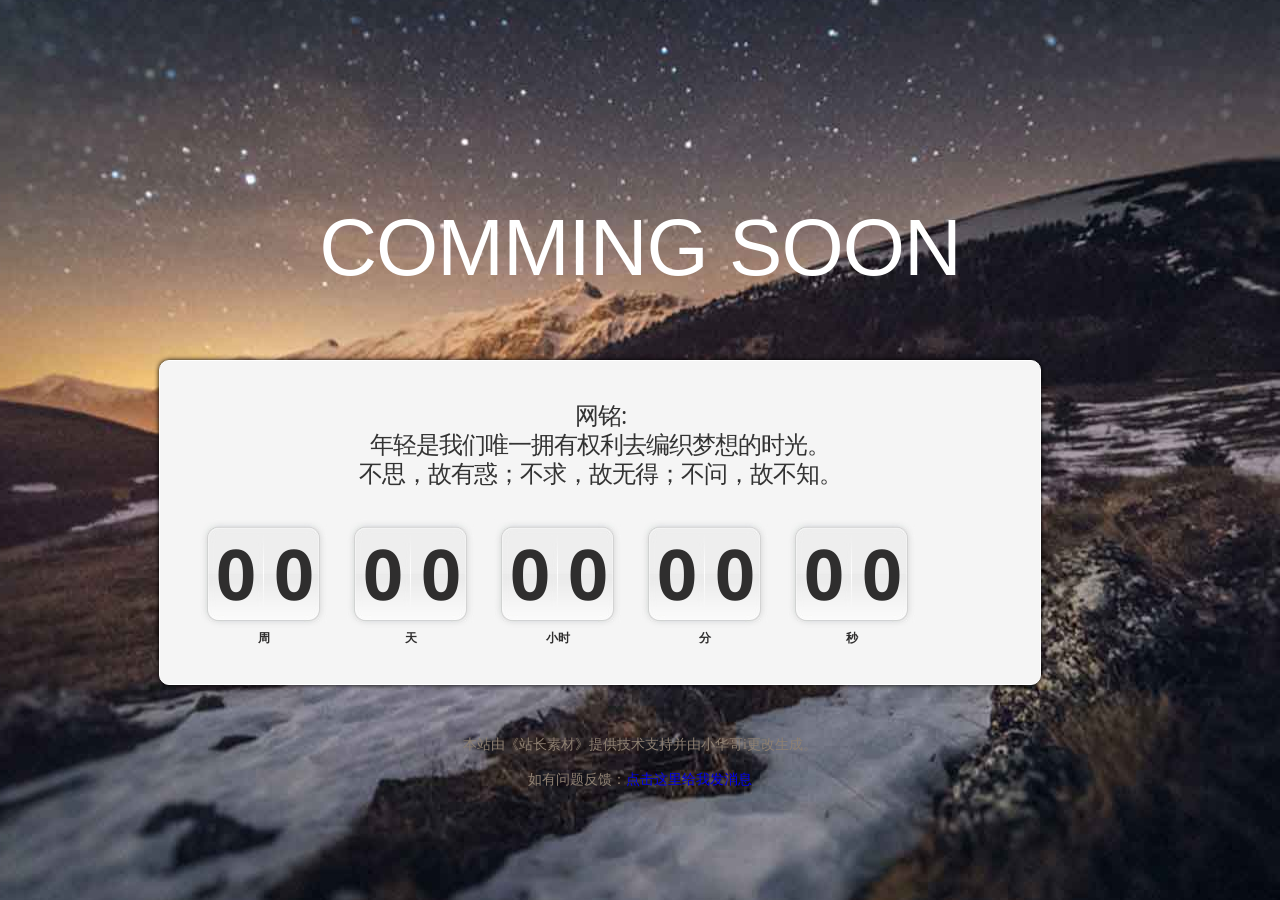
==== index.html @ 499cd889 "Update index.html" ====
﻿<!DOCTYPE html PUBLIC "-//W3C//DTD XHTML 1.0 Transitional//EN" "http://www.w3.org/TR/xhtml1/DTD/xhtml1-transitional.dtd">
<html xmlns="http://www.w3.org/1999/xhtml">
<head>
<meta name=”viewport” content=”width=device-width, initial-scale=1 http-equiv="Content-Type" content="text/html; charset=utf-8" />
<title>2019高考倒计时</title>

<link rel="stylesheet" type="text/css" href="css/bootstrap-3.3.4.css">
<link href="css/style2.css" rel="stylesheet">
<link href="style.css" rel="stylesheet">

<script src="js/jquery-1.8.3.min.js"></script>    
<script src="js/jquery.lwtCountdown-1.0.js"></script> 

</head>
<body>
<div class="header">
	<h1>Comming Soon</h1>
</div><!--/header-->
<div class="container">
	<div class="timer-box">
		<h5>网铭:<br>年轻是我们唯一拥有权利去编织梦想的时光。<br>不思，故有惑；不求，故无得；不问，故不知。
</h5>	
		<div id="countdown">
				
					<div class="dash weeks_dash">
						<span class="dash_title">周</span>
						<div class="digit">0</div>
						<div class="digit">0</div>
					</div>

					<div class="dash days_dash">
						<span class="dash_title">天</span>
						<div class="digit">0</div>
						<div class="digit">0</div>
					</div>

					<div class="dash hours_dash">
						<span class="dash_title">小时</span>
						<div class="digit">0</div>
						<div class="digit">0</div>
					</div>

					<div class="dash minutes_dash">
						<span class="dash_title">分</span>
						<div class="digit">0</div>
						<div class="digit">0</div>
					</div>

					<div class="dash seconds_dash">
						<span class="dash_title">秒</span>
						<div class="digit">0</div>
						<div class="digit">0</div>
					</div>
			</div> <!-- end of countdown -->
	</div><!--/timer-box-->
</div><!--/container-->

<!-- start of the javascript code that handles the countdown -->
<script language="javascript" type="text/javascript">
	jQuery(document).ready(function() {
		$('#countdown').countDown({
		targetDate: {
		'day': 8,
		'month': 6,
		'year': 2019,
		'hour': 00,
		'min': 0,
		'sec': 0
		}
		});
		$('#email_field').focus(email_focus).blur(email_blur);
		$('#subscribe_form').bind('submit', function() { return false; });
	}); 
</script>

<div style="text-align:center;margin:50px 0; font:normal 14px/24px 'MicroSoft YaHei';">
<p>本站由《站长素材》提供技术支持并由小华哥i更改生成。</p>
<p>如有问题反馈：<a href="http://wpa.qq.com/msgrd?v=3&uin=2849188960&site=qq&menu=yes">点击这里给我发消息</a></p>
</div>
</body>
</html>
---- css/style2.css ----
/*===================================================*/
/* 1. GENERAL TYPOGRAPHY */
/*===================================================*/

/*-----------------------------------*/
/* Fonts */
/*-----------------------------------*/

@import url(http://fonts.googleapis.com/css?family=Open+Sans:300italic,400italic,600italic,700italic,800italic,300,400,600,700,800);

/*-----------------------------------*/
/* Global Reset */
/*-----------------------------------*/

html, body, div, span, applet, object, iframe, h1, h2, h3, h4, h5, h6, p, blockquote, pre, a, abbr, acronym, address, big, cite, code, del, dfn, em, img, ins, kbd, q, s, samp, small, strike, strong, sub, sup, tt, var, b, u, i, center, dl, dt, dd, ol, ul, li, fieldset, form, label, legend, table, caption, tbody, tfoot, thead, tr, th, td, article, aside, canvas, details, embed, figure, figcaption, footer, header, hgroup, menu, nav, output, ruby, section, summary, time, mark, audio, video {
	margin: 0;
	padding: 0;
	border: 0;
	font-size: 100%;
	font: inherit;
	vertical-align: baseline; }
article, aside, details, figcaption, figure, footer, header, hgroup, menu, nav, section {
	display: block}
body {
	line-height: 1; }
ol, ul {
	list-style: none; }
blockquote, q {
	quotes: none; }
blockquote:before, blockquote:after, q:before, q:after {
	content: '';
	content: none; }
table {
	border-collapse: collapse;
	border-spacing: 0}

html { font-size: 100%; -webkit-text-size-adjust: 100%; -ms-text-size-adjust: 100%; -webkit-font-smoothing: antialiased; }

/*-----------------------------------*/
/* General Styles */
/*-----------------------------------*/

body { font-family: 'Open Sans', sans-serif; font-weight: 400; color: #8e8071; font-size: 13px; position: relative; background-repeat: no-repeat; background-position: center center; }
::-moz-selection {
	background: #aba98c;
	color: #000;
	text-shadow: none;
}
::selection {
	background: #aba98c;
	color: #333;
	text-shadow: none;
}
a:hover,
a:focus {
	color: #8D8569;
	text-decoration: none;
}
a:active{background-color: transparent;}

input, textarea, input[type="submit"]:focus, div {
    outline: 0 none;
    font-family: 'Open Sans', sans-serif;
}
button, input, select, textarea {vertical-align: top; margin: 0;}

.alpha{margin-left:0 !important;}
.omega{margin-right:0 !important;}

.no-radius{
    -webkit-border-radius: 0 !important;
    -moz-border-radius: 0 !important;
    border-radius: 0 !important;
}

/*-----------------------------------*/
/* Clear Floats */
/*-----------------------------------*/

html body * span.clear,
html body * div.clear,
html body * li.clear,
html body * dd.clear {
	background: none;
	border: 0;
	clear: both;
	display: block;
	float: none;
	font-size: 0;
	list-style: none;
	margin: 0;
	padding: 0;
	overflow: hidden;
	visibility: hidden;
	width: 0;
	height: 0;
}

.clearfix {
	*zoom: 1;
}
.clearfix:before,
.clearfix:after {
	display: table;
	line-height: 0;
	content: "";
}
.clearfix:after {
	clear: both;
}

/*-----------------------------------*/
/* Typography */
/*-----------------------------------*/

h1, h2, h3, h4, h5, h6 {
	color: #5c5146;
    font-weight: 400;
    letter-spacing: -1px;
	line-height:1.2em;
	margin-bottom:.8em;
}
h4, h5, h6{color: #e86741;}

h1{font-size:27px}
h2{font-size:24px}
h3{font-size:21px}
h4{font-size:19px}
h5{font-size:17px}
h6{font-size:15px}

em{font-style: italic;}
strong{font-weight: 700;}
small{font-size: 85%;}

i{
	position: relative;
	top: 0;
	left: 0;
	display: inline-block;
	overflow: hidden;
	text-decoration: none;
	font-style: normal;
	background-repeat: no-repeat;
	margin-right: 15px;
}
p{
    line-height: 19px;
	margin-bottom: 16px;
}
.margin-10{margin-bottom:10px;}
.margin-20{margin-bottom:20px;}
.margin-30{margin-bottom:30px;}
.margin-40{margin-bottom:40px;}
.margin-50{margin-bottom:50px;}

/*-----------------------------------*/
/* Buttons */
/*-----------------------------------*/

/* foo classes */
.buttons-wrap{margin-bottom: 30px;}
.buttons-wrap .inner{padding: 49px 43px 27px;}
.buttons{margin-bottom:26px;}
.tabs_framed.styled .buttons{margin-bottom:14px;}
.buttons .btn{margin-right:10px; margin-bottom:10px;}

@media (min-width: 992px) and (max-width: 1199px){
    .tabs_framed.styled .buttons .btn{margin-right:0;}
}

@media (max-width:479px){
	.buttons-wrap .inner{padding: 26px 20px 5px;}
}

/* end foo classes */

.btn:hover, .btn:focus {
    -webkit-transition: background-position .0s linear;
    -moz-transition: background-position .0s linear;
    -o-transition: background-position .0s linear;
    transition: background-position .0s linear;
}
.btn:active, .btn.active {
    -webkit-box-shadow: none;
    -moz-box-shadow: none;
    box-shadow: none;
}
.btn:hover, .btn:focus, .btn:active, .btn.active, .btn.disabled, .btn[disabled] {
    background-color: transparent;
    color:#fff;
}
.btn{
    display:inline-block;
    padding: 0;
    border: 0 none;
}
.btn span,
.btn input{
    display: block;
    height: 45px;
    line-height: 41px;
    border: 1px solid #c44a28;
    padding: 0 25px;
    -webkit-border-radius: 5px;
    -moz-border-radius: 5px;
    border-radius: 5px;
    -webkit-box-shadow: inset 0 1px 1px rgba(255,255,255,0.5), 1px 2px 5px rgba(154,125,108,0.6);
    -moz-box-shadow: inset 0 1px 1px rgba(255,255,255,0.5), 1px 2px 5px rgba(154,125,108,0.6);
    box-shadow: inset 0 1px 1px rgba(255,255,255,0.5), 1px 2px 5px rgba(154,125,108,0.6);
    font-size: 16px;
    font-weight: 400;
    color: #fff;
    white-space: nowrap;
    text-shadow:none;
    background: rgb(233,106,70);
    background: url([data-uri]);
    background: -moz-linear-gradient(top,  rgb(237,231,230) 0%, rgb(233,106,70) 2%, rgb(228,88,53) 100%);
    background: -webkit-gradient(linear, left top, left bottom, color-stop(0%,rgb(237,231,230)), color-stop(2%,rgb(233,106,70)), color-stop(100%,rgb(228,88,53)));
    background: -webkit-linear-gradient(top,  rgb(237,231,230) 0%,rgb(233,106,70) 2%,rgb(228,88,53) 100%);
    background: -o-linear-gradient(top,  rgb(237,231,230) 0%,rgb(233,106,70) 2%,rgb(228,88,53) 100%);
    background: -ms-linear-gradient(top,  rgb(237,231,230) 0%,rgb(233,106,70) 2%,rgb(228,88,53) 100%);
    background: linear-gradient(to bottom,  rgb(237,231,230) 0%,rgb(233,106,70) 2%,rgb(228,88,53) 100%);
    filter: progid:DXImageTransform.Microsoft.gradient( startColorstr='#ede7e6', endColorstr='#e45835',GradientType=0 );
}

.btn:hover span, .btn.hover span, .btn:focus span, .btn:hover input, .btn.hover input, .btn:focus input{
    background: rgb(238,135,101);
    background: url([data-uri]);
    background: -moz-linear-gradient(top,  rgb(237,231,230) 0%, rgb(238,135,101) 2%, rgb(228,88,53) 100%);
    background: -webkit-gradient(linear, left top, left bottom, color-stop(0%,rgb(237,231,230)), color-stop(2%,rgb(238,135,101)), color-stop(100%,rgb(228,88,53)));
    background: -webkit-linear-gradient(top,  rgb(237,231,230) 0%,rgb(238,135,101) 2%,rgb(228,88,53) 100%);
    background: -o-linear-gradient(top,  rgb(237,231,230) 0%,rgb(238,135,101) 2%,rgb(228,88,53) 100%);
    background: -ms-linear-gradient(top,  rgb(237,231,230) 0%,rgb(238,135,101) 2%,rgb(228,88,53) 100%);
    background: linear-gradient(to bottom,  rgb(237,231,230) 0%,rgb(238,135,101) 2%,rgb(228,88,53) 100%);
    filter: progid:DXImageTransform.Microsoft.gradient( startColorstr='#ede7e6', endColorstr='#e45835',GradientType=0 );
}
.btn.active span, .btn:active span, .btn.active input, .btn:active input{
    -webkit-box-shadow: inset 0 1px 3px rgba(96,96,96,0.6);
    -moz-box-shadow: inset 0 1px 3px rgba(96,96,96,0.6);
    box-shadow: inset 0 1px 3px rgba(96,96,96,0.6);
    background: rgb(228,88,53);
    background: url([data-uri]);
    background: -moz-linear-gradient(top,  rgb(228,88,53) 0%, rgb(233,106,70) 100%);
    background: -webkit-gradient(linear, left top, left bottom, color-stop(0%,rgb(228,88,53)), color-stop(100%,rgb(233,106,70)));
    background: -webkit-linear-gradient(top,  rgb(228,88,53) 0%,rgb(233,106,70) 100%);
    background: -o-linear-gradient(top,  rgb(228,88,53) 0%,rgb(233,106,70) 100%);
    background: -ms-linear-gradient(top,  rgb(228,88,53) 0%,rgb(233,106,70) 100%);
    background: linear-gradient(to bottom,  rgb(228,88,53) 0%,rgb(233,106,70) 100%);
    filter: progid:DXImageTransform.Microsoft.gradient( startColorstr='#e45835', endColorstr='#e96a46',GradientType=0 );
}

.btn-blue span, .btn-blue input{
    border: 1px solid #457b9a;
    background: rgb(103,151,180);
    background: url([data-uri]);
    background: -moz-linear-gradient(top,  rgb(204,204,204) 0%, rgb(103,151,180) 2%, rgb(85,135,167) 100%);
    background: -webkit-gradient(linear, left top, left bottom, color-stop(0%,rgb(204,204,204)), color-stop(2%,rgb(103,151,180)), color-stop(100%,rgb(85,135,167)));
    background: -webkit-linear-gradient(top,  rgb(204,204,204) 0%,rgb(103,151,180) 2%,rgb(85,135,167) 100%);
    background: -o-linear-gradient(top,  rgb(204,204,204) 0%,rgb(103,151,180) 2%,rgb(85,135,167) 100%);
    background: -ms-linear-gradient(top,  rgb(204,204,204) 0%,rgb(103,151,180) 2%,rgb(85,135,167) 100%);
    background: linear-gradient(to bottom,  rgb(204,204,204) 0%,rgb(103,151,180) 2%,rgb(85,135,167) 100%);
    filter: progid:DXImageTransform.Microsoft.gradient( startColorstr='#cccccc', endColorstr='#5587a7',GradientType=0 );
}
.btn-blue:hover span, .btn-blue:focus span, .btn-blue:hover input, .btn-blue:focus input{
    background: rgb(112,161,193);
    background: url([data-uri]);
    background: -moz-linear-gradient(top,  rgb(204,204,204) 0%, rgb(112,161,193) 2%, rgb(85,135,167) 100%);
    background: -webkit-gradient(linear, left top, left bottom, color-stop(0%,rgb(204,204,204)), color-stop(2%,rgb(112,161,193)), color-stop(100%,rgb(85,135,167)));
    background: -webkit-linear-gradient(top,  rgb(204,204,204) 0%,rgb(112,161,193) 2%,rgb(85,135,167) 100%);
    background: -o-linear-gradient(top,  rgb(204,204,204) 0%,rgb(112,161,193) 2%,rgb(85,135,167) 100%);
    background: -ms-linear-gradient(top,  rgb(204,204,204) 0%,rgb(112,161,193) 2%,rgb(85,135,167) 100%);
    background: linear-gradient(to bottom,  rgb(204,204,204) 0%,rgb(112,161,193) 2%,rgb(85,135,167) 100%);
    filter: progid:DXImageTransform.Microsoft.gradient( startColorstr='#cccccc', endColorstr='#5587a7',GradientType=0 );
}
.btn-blue.active span, .btn-blue:active span, .btn-blue.active input, .btn-blue:active input{
    background: rgb(85,134,166);
    background: url([data-uri]);
    background: -moz-linear-gradient(top,  rgb(85,134,166) 0%, rgb(103,151,181) 100%);
    background: -webkit-gradient(linear, left top, left bottom, color-stop(0%,rgb(85,134,166)), color-stop(100%,rgb(103,151,181)));
    background: -webkit-linear-gradient(top,  rgb(85,134,166) 0%,rgb(103,151,181) 100%);
    background: -o-linear-gradient(top,  rgb(85,134,166) 0%,rgb(103,151,181) 100%);
    background: -ms-linear-gradient(top,  rgb(85,134,166) 0%,rgb(103,151,181) 100%);
    background: linear-gradient(to bottom,  rgb(85,134,166) 0%,rgb(103,151,181) 100%);
    filter: progid:DXImageTransform.Microsoft.gradient( startColorstr='#5586a6', endColorstr='#6797b5',GradientType=0 );
}

.btn-green span, .btn-green input{
    border: 1px solid #419c5c;
    background: rgb(93,193,125);
    background: url([data-uri]);
    background: -moz-linear-gradient(top,  rgb(244,244,244) 0%, rgb(93,193,125) 2%, rgb(75,181,107) 100%);
    background: -webkit-gradient(linear, left top, left bottom, color-stop(0%,rgb(244,244,244)), color-stop(2%,rgb(93,193,125)), color-stop(100%,rgb(75,181,107)));
    background: -webkit-linear-gradient(top,  rgb(244,244,244) 0%,rgb(93,193,125) 2%,rgb(75,181,107) 100%);
    background: -o-linear-gradient(top,  rgb(244,244,244) 0%,rgb(93,193,125) 2%,rgb(75,181,107) 100%);
    background: -ms-linear-gradient(top,  rgb(244,244,244) 0%,rgb(93,193,125) 2%,rgb(75,181,107) 100%);
    background: linear-gradient(to bottom,  rgb(244,244,244) 0%,rgb(93,193,125) 2%,rgb(75,181,107) 100%);
    filter: progid:DXImageTransform.Microsoft.gradient( startColorstr='#ffffff', endColorstr='#4bb56b',GradientType=0 );
}
.btn-green:hover span, .btn-green:focus span, .btn-green:hover input, .btn-green:focus input{
    background: rgb(75,181,107);
    background: url([data-uri]);
    background: -moz-linear-gradient(top,  rgb(255,255,255) 0%, rgb(99,204,122) 2%, rgb(75,181,107) 100%);
    background: -webkit-gradient(linear, left top, left bottom, color-stop(0%,rgb(255,255,255)), color-stop(2%,rgb(99,204,122)), color-stop(100%,rgb(75,181,107)));
    background: -webkit-linear-gradient(top,  rgb(255,255,255) 0%,rgb(99,204,122) 2%,rgb(75,181,107) 100%);
    background: -o-linear-gradient(top,  rgb(255,255,255) 0%,rgb(99,204,122) 2%,rgb(75,181,107) 100%);
    background: -ms-linear-gradient(top,  rgb(255,255,255) 0%,rgb(99,204,122) 2%,rgb(75,181,107) 100%);
    background: linear-gradient(to bottom,  rgb(255,255,255) 0%,rgb(99,204,122) 2%,rgb(75,181,107) 100%);
    filter: progid:DXImageTransform.Microsoft.gradient( startColorstr='#ffffff', endColorstr='#4bb56b',GradientType=0 );
}
.btn-green.active span, .btn-green:active span, .btn-green.active input, .btn-green:active input{
    background: rgb(75,180,107);
    background: url([data-uri]);
    background: -moz-linear-gradient(top,  rgb(75,180,107) 0%, rgb(94,193,126) 100%);
    background: -webkit-gradient(linear, left top, left bottom, color-stop(0%,rgb(75,180,107)), color-stop(100%,rgb(94,193,126)));
    background: -webkit-linear-gradient(top,  rgb(75,180,107) 0%,rgb(94,193,126) 100%);
    background: -o-linear-gradient(top,  rgb(75,180,107) 0%,rgb(94,193,126) 100%);
    background: -ms-linear-gradient(top,  rgb(75,180,107) 0%,rgb(94,193,126) 100%);
    background: linear-gradient(to bottom,  rgb(75,180,107) 0%,rgb(94,193,126) 100%);
    filter: progid:DXImageTransform.Microsoft.gradient( startColorstr='#4bb46b', endColorstr='#5ec17e',GradientType=0 );
}

.btn-lime span, .btn-lime input{
    border: 1px solid #687925;
    background: rgb(208,244,115);
    background: url([data-uri]);
    background: -moz-linear-gradient(top,  rgb(208,244,115) 0%, rgb(154,179,49) 2%, rgb(138,166,35) 100%);
    background: -webkit-gradient(linear, left top, left bottom, color-stop(0%,rgb(208,244,115)), color-stop(2%,rgb(154,179,49)), color-stop(100%,rgb(138,166,35)));
    background: -webkit-linear-gradient(top,  rgb(208,244,115) 0%,rgb(154,179,49) 2%,rgb(138,166,35) 100%);
    background: -o-linear-gradient(top,  rgb(208,244,115) 0%,rgb(154,179,49) 2%,rgb(138,166,35) 100%);
    background: -ms-linear-gradient(top,  rgb(208,244,115) 0%,rgb(154,179,49) 2%,rgb(138,166,35) 100%);
    background: linear-gradient(to bottom,  rgb(208,244,115) 0%,rgb(154,179,49) 2%,rgb(138,166,35) 100%);
    filter: progid:DXImageTransform.Microsoft.gradient( startColorstr='#d0f473', endColorstr='#8aa623',GradientType=0 );
}
.btn-lime:hover span, .btn-lime:focus span, .btn-lime:hover input, .btn-lime:focus input{
    background: rgb(208,244,115);
    background: url([data-uri]);
    background: -moz-linear-gradient(top,  rgb(208,244,115) 0%, rgb(156,191,53) 2%, rgb(138,166,35) 100%);
    background: -webkit-gradient(linear, left top, left bottom, color-stop(0%,rgb(208,244,115)), color-stop(2%,rgb(156,191,53)), color-stop(100%,rgb(138,166,35)));
    background: -webkit-linear-gradient(top,  rgb(208,244,115) 0%,rgb(156,191,53) 2%,rgb(138,166,35) 100%);
    background: -o-linear-gradient(top,  rgb(208,244,115) 0%,rgb(156,191,53) 2%,rgb(138,166,35) 100%);
    background: -ms-linear-gradient(top,  rgb(208,244,115) 0%,rgb(156,191,53) 2%,rgb(138,166,35) 100%);
    background: linear-gradient(to bottom,  rgb(208,244,115) 0%,rgb(156,191,53) 2%,rgb(138,166,35) 100%);
    filter: progid:DXImageTransform.Microsoft.gradient( startColorstr='#d0f473', endColorstr='#8aa623',GradientType=0 );
}
.btn-lime.active span, .btn-lime:active span, .btn-lime.active input, .btn-lime:active input{
    background: rgb(137,165,35);
    background: url([data-uri]);
    background: -moz-linear-gradient(top,  rgb(137,165,35) 0%, rgb(154,180,49) 100%);
    background: -webkit-gradient(linear, left top, left bottom, color-stop(0%,rgb(137,165,35)), color-stop(100%,rgb(154,180,49)));
    background: -webkit-linear-gradient(top,  rgb(137,165,35) 0%,rgb(154,180,49) 100%);
    background: -o-linear-gradient(top,  rgb(137,165,35) 0%,rgb(154,180,49) 100%);
    background: -ms-linear-gradient(top,  rgb(137,165,35) 0%,rgb(154,180,49) 100%);
    background: linear-gradient(to bottom,  rgb(137,165,35) 0%,rgb(154,180,49) 100%);
    filter: progid:DXImageTransform.Microsoft.gradient( startColorstr='#89a523', endColorstr='#9ab431',GradientType=0 );
}

.btn-yellow span, .btn-yellow input{
    border: 1px solid #ccaa4d;
    background: rgb(236,204,103);
    background: url([data-uri]);
    background: -moz-linear-gradient(top,  rgb(255,255,255) 0%, rgb(236,204,103) 2%, rgb(232,194,85) 100%);
    background: -webkit-gradient(linear, left top, left bottom, color-stop(0%,rgb(255,255,255)), color-stop(2%,rgb(236,204,103)), color-stop(100%,rgb(232,194,85)));
    background: -webkit-linear-gradient(top,  rgb(255,255,255) 0%,rgb(236,204,103) 2%,rgb(232,194,85) 100%);
    background: -o-linear-gradient(top,  rgb(255,255,255) 0%,rgb(236,204,103) 2%,rgb(232,194,85) 100%);
    background: -ms-linear-gradient(top,  rgb(255,255,255) 0%,rgb(236,204,103) 2%,rgb(232,194,85) 100%);
    background: linear-gradient(to bottom,  rgb(255,255,255) 0%,rgb(236,204,103) 2%,rgb(232,194,85) 100%);
    filter: progid:DXImageTransform.Microsoft.gradient( startColorstr='#ffffff', endColorstr='#e8c255',GradientType=0 );
}
.btn-yellow:hover span, .btn-yellow:focus span, .btn-yellow:hover input, .btn-yellow:focus input{
    background: rgb(236,204,103);
    background: url([data-uri]);
    background: -moz-linear-gradient(top,  rgb(255,255,255) 0%, rgb(244,224,107) 2%, rgb(232,194,85) 100%);
    background: -webkit-gradient(linear, left top, left bottom, color-stop(0%,rgb(255,255,255)), color-stop(2%,rgb(244,224,107)), color-stop(100%,rgb(232,194,85)));
    background: -webkit-linear-gradient(top,  rgb(255,255,255) 0%,rgb(244,224,107) 2%,rgb(232,194,85) 100%);
    background: -o-linear-gradient(top,  rgb(255,255,255) 0%,rgb(244,224,107) 2%,rgb(232,194,85) 100%);
    background: -ms-linear-gradient(top,  rgb(255,255,255) 0%,rgb(244,224,107) 2%,rgb(232,194,85) 100%);
    background: linear-gradient(to bottom,  rgb(255,255,255) 0%,rgb(244,224,107) 2%,rgb(232,194,85) 100%);
    filter: progid:DXImageTransform.Microsoft.gradient( startColorstr='#ffffff', endColorstr='#e8c255',GradientType=0 );
}
.btn-yellow.active span, .btn-yellow:active span, .btn-yellow.active input, .btn-yellow:active input{
    background: rgb(232,193,85);
    background: url([data-uri]);
    background: -moz-linear-gradient(top,  rgb(232,193,85) 0%, rgb(237,204,103) 100%);
    background: -webkit-gradient(linear, left top, left bottom, color-stop(0%,rgb(232,193,85)), color-stop(100%,rgb(237,204,103)));
    background: -webkit-linear-gradient(top,  rgb(232,193,85) 0%,rgb(237,204,103) 100%);
    background: -o-linear-gradient(top,  rgb(232,193,85) 0%,rgb(237,204,103) 100%);
    background: -ms-linear-gradient(top,  rgb(232,193,85) 0%,rgb(237,204,103) 100%);
    background: linear-gradient(to bottom,  rgb(232,193,85) 0%,rgb(237,204,103) 100%);
    filter: progid:DXImageTransform.Microsoft.gradient( startColorstr='#e8c155', endColorstr='#edcc67',GradientType=0 );
}

.btn-pink span, .btn-pink input{
    border: 1px solid #b03540;
    background: rgb(255,255,255);
    background: url([data-uri]);
    background: -moz-linear-gradient(top,  rgb(194,141,141) 0%, rgb(241,95,103) 2%, rgb(238,77,85) 100%);
    background: -webkit-gradient(linear, left top, left bottom, color-stop(0%,rgb(194,141,141)), color-stop(2%,rgb(241,95,103)), color-stop(100%,rgb(238,77,85)));
    background: -webkit-linear-gradient(top,  rgb(194,141,141) 0%,rgb(241,95,103) 2%,rgb(238,77,85) 100%);
    background: -o-linear-gradient(top,  rgb(194,141,141) 0%,rgb(241,95,103) 2%,rgb(238,77,85) 100%);
    background: -ms-linear-gradient(top,  rgb(194,141,141) 0%,rgb(241,95,103) 2%,rgb(238,77,85) 100%);
    background: linear-gradient(to bottom,  rgb(194,141,141) 0%,rgb(241,95,103) 2%,rgb(238,77,85) 100%);
    filter: progid:DXImageTransform.Microsoft.gradient( startColorstr='#C28D8D', endColorstr='#ee4d55',GradientType=0 );
}
.btn-pink:hover span, .btn-pink:focus span, .btn-pink:hover input, .btn-pink:focus input{
    background: rgb(255,255,255);
    background: url([data-uri]);
    background: -moz-linear-gradient(top,  rgb(194,141,141) 0%, rgb(255,122,122) 2%, rgb(238,77,85) 100%);
    background: -webkit-gradient(linear, left top, left bottom, color-stop(0%,rgb(194,141,141)), color-stop(2%,rgb(255,122,122)), color-stop(100%,rgb(238,77,85)));
    background: -webkit-linear-gradient(top,  rgb(194,141,141) 0%,rgb(255,122,122) 2%,rgb(238,77,85) 100%);
    background: -o-linear-gradient(top,  rgb(194,141,141) 0%,rgb(255,122,122) 2%,rgb(238,77,85) 100%);
    background: -ms-linear-gradient(top,  rgb(194,141,141) 0%,rgb(255,122,122) 2%,rgb(238,77,85) 100%);
    background: linear-gradient(to bottom,  rgb(194,141,141) 0%,rgb(255,122,122) 2%,rgb(238,77,85) 100%);
    filter: progid:DXImageTransform.Microsoft.gradient( startColorstr='#C28D8D', endColorstr='#ee4d55',GradientType=0 );
}
.btn-pink.active span, .btn-pink:active span, .btn-pink.active input, .btn-pink:active input{
    background: rgb(238,77,85);
    background: url([data-uri]);
    background: -moz-linear-gradient(top,  rgb(238,77,85) 0%, rgb(241,96,103) 100%);
    background: -webkit-gradient(linear, left top, left bottom, color-stop(0%,rgb(238,77,85)), color-stop(100%,rgb(241,96,103)));
    background: -webkit-linear-gradient(top,  rgb(238,77,85) 0%,rgb(241,96,103) 100%);
    background: -o-linear-gradient(top,  rgb(238,77,85) 0%,rgb(241,96,103) 100%);
    background: -ms-linear-gradient(top,  rgb(238,77,85) 0%,rgb(241,96,103) 100%);
    background: linear-gradient(to bottom,  rgb(238,77,85) 0%,rgb(241,96,103) 100%);
    filter: progid:DXImageTransform.Microsoft.gradient( startColorstr='#C28D8D', endColorstr='#f16067',GradientType=0 );
}

.btn-brown span, .btn-brown input{
    border: 1px solid #594e43;
    background: rgb(101,91,80);
    background: url([data-uri]);
    background: -moz-linear-gradient(top,  rgb(101,91,80) 0%, rgb(83,73,62) 100%);
    background: -webkit-gradient(linear, left top, left bottom, color-stop(0%,rgb(101,91,80)), color-stop(100%,rgb(83,73,62)));
    background: -webkit-linear-gradient(top,  rgb(101,91,80) 0%,rgb(83,73,62) 100%);
    background: -o-linear-gradient(top,  rgb(101,91,80) 0%,rgb(83,73,62) 100%);
    background: -ms-linear-gradient(top,  rgb(101,91,80) 0%,rgb(83,73,62) 100%);
    background: linear-gradient(to bottom,  rgb(101,91,80) 0%,rgb(83,73,62) 100%);
    filter: progid:DXImageTransform.Microsoft.gradient( startColorstr='#655b50', endColorstr='#53493e',GradientType=0 );
}
.btn-brown:hover span, .btn-brown:focus span, .btn-brown:hover input, .btn-brown:focus input{
    background: rgb(131,122,112);
    background: url([data-uri]);
    background: -moz-linear-gradient(top,  rgb(131,122,112) 0%, rgb(83,73,62) 100%);
    background: -webkit-gradient(linear, left top, left bottom, color-stop(0%,rgb(131,122,112)), color-stop(100%,rgb(83,73,62)));
    background: -webkit-linear-gradient(top,  rgb(131,122,112) 0%,rgb(83,73,62) 100%);
    background: -o-linear-gradient(top,  rgb(131,122,112) 0%,rgb(83,73,62) 100%);
    background: -ms-linear-gradient(top,  rgb(131,122,112) 0%,rgb(83,73,62) 100%);
    background: linear-gradient(to bottom,  rgb(131,122,112) 0%,rgb(83,73,62) 100%);
    filter: progid:DXImageTransform.Microsoft.gradient( startColorstr='#837a70', endColorstr='#53493e',GradientType=0 );
}
.btn-brown.active span, .btn-brown:active span, .btn-brown.active input, .btn-brown:active input{
    -webkit-box-shadow: inset 0 1px 3px rgba(55, 55, 55, 0.6);
    -moz-box-shadow: inset 0 1px 3px rgba(55, 55, 55, 0.6);
    box-shadow: inset 0 1px 3px rgba(55, 55, 55, 0.6);
    background: rgb(81,68,57);
    background: url([data-uri]);
    background: -moz-linear-gradient(top,  rgb(81,68,57) 0%, rgb(101,91,80) 100%);
    background: -webkit-gradient(linear, left top, left bottom, color-stop(0%,rgb(81,68,57)), color-stop(100%,rgb(101,91,80)));
    background: -webkit-linear-gradient(top,  rgb(81,68,57) 0%,rgb(101,91,80) 100%);
    background: -o-linear-gradient(top,  rgb(81,68,57) 0%,rgb(101,91,80) 100%);
    background: -ms-linear-gradient(top,  rgb(81,68,57) 0%,rgb(101,91,80) 100%);
    background: linear-gradient(to bottom,  rgb(81,68,57) 0%,rgb(101,91,80) 100%);
    filter: progid:DXImageTransform.Microsoft.gradient( startColorstr='#514439', endColorstr='#655b50',GradientType=0 );
}

.btn-small span, .btn-small input{
    height: 32px;
    line-height: 30px;
    padding: 0 14px;
    font-size: 14px;
}
.btn-large span, .btn-large input{
    height: 51px;
    line-height: 47px;
    padding: 0 23px;
    font-size: 18px;
}

.btn-left, .btn-right{
    background-image: url(images/buttons.png) !important;
}
.btn-left span, .btn-left input,
.btn-right span, .btn-right input{
    filter:none !important;
    background-image: url(images/buttons.png) !important;
    background-repeat: no-repeat;
    -webkit-box-shadow: none !important;
    -moz-box-shadow: none !important;
    box-shadow: none !important;
    height: 45px;
    line-height: 43px;
    border: 0 none;
    -webkit-border-radius: 0;
    -moz-border-radius: 0;
    border-radius: 0;
}

.btn-left{padding-right: 30px;}
.btn-left span{padding-left: 35px; padding-right: 0;}
.btn-right{padding-right: 35px;}
.btn-right span{padding-left: 30px; padding-right: 0;}

.btn-right{background-position: right -55px !important;}
.btn-right span{background-position: left -5px !important;}
.btn-left{background-position: right -155px !important;}
.btn-left span{background-position: left -105px !important;}

.btn-icon i{
    width: 19px;
    height: 19px;
    background: url(images/icons/sign-in.png) 0 0 no-repeat;
    vertical-align: middle;
    margin-right: 13px;
}

/*-----------------------------------*/
/* Custom checkboxes, radios */
/*-----------------------------------*/

.custom-checkbox,.custom-radio {position:relative;}
.custom-checkbox label::selection, .custom-radio label::selection {background: transparent; color: inherit;}
.custom-checkbox input, .custom-radio input {position:absolute; top:3px; left:13px; margin:0; border:none; width:1px; height:1px; display:none;}
.custom-checkbox input {left:4px;}
.checkbox-middle .custom-checkbox input {left:13px; top:2px;}
.checkbox-large .custom-checkbox input {left:13px; top:3px;}
.ie8 .custom-checkbox input, .ie8 .custom-radio input {display:block;}
.custom-checkbox label.focus,.custom-radio label.focus {outline: 0;}

.custom-checkbox label,.custom-radio label {
    display:block;
    position:relative;
    height:22px;
    line-height:22px;
    padding-left:34px;
    margin-bottom:13px;
    cursor:pointer;
    color:#8e8071;
    background-repeat:no-repeat;
    background-position:0 0;
    background-image: url(images/styled_checkbox.png);
}
.custom-radio label {
    height:24px;
    line-height:24px;
    margin-bottom:11px;
    background-image: url(images/styled_radiobutton.png);
}
.custom-checkbox label.checked,.custom-radio label.checked {
    background-position:0 -100px;
}
.checkbox-large .custom-checkbox label,
.checkbox-large.checkbox-white .custom-checkbox label,
.checkbox-large.checkbox-noText .custom-checkbox label {
    height: 26px;
    line-height: 26px;
    padding-left:65px;
    background-image: url(images/styled_checkbox_large.png);
}
.checkbox-large.checkbox-white .custom-checkbox label{background-image: url(images/styled_checkbox_large2.png);}
.checkbox-large.checkbox-noText .custom-checkbox label{background-image: url(images/styled_checkbox_large3.png);}
.checkbox-red .custom-checkbox label{background-image: url(images/styled_checkbox2.png);}
.checkbox-filled .custom-checkbox label{background-image: url(images/styled_checkbox3.png);}
.radio-red .custom-radio label{background-image: url(images/styled_radiobutton2.png);}
.radio-filled .custom-radio label{background-image: url(images/styled_radiobutton3.png);}

/*-----------------------------------*/
/* Ribbons */
/*-----------------------------------*/

.ribbons{text-align: center; padding-bottom: 14px;}

.ribbon{
    display: inline-block;
    width:56px;
	padding-bottom:20px;
	background-image:url(images/ribbons.png);
	background-repeat: no-repeat;
	background-position: -60px bottom;
    position: relative;
    top:-3px;
}
.ribbon span{
	display:block;
    width:56px;
	padding-top:16px;
	background-image:url(images/ribbons.png);
	background-repeat: no-repeat;
	background-position: 0 top;
}
.ribbon.ribbon-blue span{background-position: -120px top;}
.ribbon.ribbon-blue{background-position: -180px bottom;}

.ribbon em, .ribbon strong{
    display: block;
    font-style: normal;
    font-size: 13px;
    font-weight: 700;
    color: #c2f3de;
    text-align: center;
    text-transform: uppercase;
    padding: 0 5px;
}
.ribbon strong{
    font-size: 18px;
    color: #fff;
}
.ribbon-blue em{color: #b4d6ec;}

/*-----------------------------------*/
/* Badges */
/*-----------------------------------*/

.badge:empty {display: inline-block;}

.badge{
    position: relative;
    width:59px;
    height:59px;
    background-image:url(images/badge.png);
    background-repeat: no-repeat;
    background-position: 0 0;
    padding: 0;
    background-color: transparent;
    border-radius: 0;
    -webkit-border-radius: 0;
    -moz-border-radius: 0;
    top:0;
    right:0;
}
.badge.badge-large{
    width:76px;
    height:75px;
    background-image:url(images/badge-large.png);
}

/*-----------------------------------*/
/* Rating Stars */
/*-----------------------------------*/

.rate{
	display: inline-block;
	width: 116px;
	height: 18px;
	background-image:url(images/icons/rating.png);
	background-repeat: no-repeat;
	background-position: center 0;
    margin-top: 2px;
}
.rate.rate-1{background-position:center -20px;}
.rate.rate-2{background-position:center -40px;}
.rate.rate-3{background-position:center -60px;}
.rate.rate-4{background-position:center -80px;}
.rate.rate-5{background-position:center -100px;}

.rating {display: inline-block; width: 125px; margin-bottom: 18px;}
.rating span.star{display:inline-block; width:20px; height:18px; margin-right: 4px; background-repeat: no-repeat;}
.rating span.off{background-image: url(images/icons/star_off.png);}
.rating span.on,
.rating span.star:hover,
.rating span.over{background-image: url(images/icons/star_on.png); cursor:pointer;}

/*===================================================*/
/* 2. PAGE ITEMS, WIDGETS */
/*===================================================*/

.content, .sidebar{padding: 50px 0;}
#middle{position: relative; z-index: 0;}
#middle.sidebar_left > .container > .row > .col-sm-8{float:right;}

.boxed {
	background: #fff;
	margin-bottom:30px;
	position: relative;
	z-index: 0;
}

.line-left{border-left: 3px solid #ebc85e;}
.line-top{border-top: 3px solid #ebc85e;}

/*-----------------------------------*/
/* Services */
/*-----------------------------------*/

.service_list .service_item{position:relative; margin-bottom:30px;}
.service_list .service_desc p{font-size: 15px; font-style: italic; color: #8e8071; line-height: 23px; margin-bottom: 10px;}
.service_list .service_meta_bot{margin-top: 25px;}
.service_list .link-more{font-size:15px; font-weight:700; color:#e86741; text-transform: uppercase;}

/* Services Style 1 */

.service_list_1 .inner{padding: 39px 30px 41px; text-align: center;}
.service_list_1 .service_img{margin-bottom: 17px;}
.service_list_1 .service_title h2{margin-bottom: 19px;}
.service_list_1 .service_title h2 a{font-size: 25px; color: #5c5146;}

/* Services Style 2,  Services Style 3 */

.service_list_2 .service_item, .service_list_3 .service_item .service_title h2{background: #5c5146;}
.service_list_2 .service_item.red, .service_list_3 .service_item.red .service_title h2{background: #e55e3a;}
.service_list_2 .service_item.yellow, .service_list_3 .service_item.yellow .service_title h2{background: #ebc85e;}
.service_list_2 .service_item.blue, .service_list_3 .service_item.blue .service_title h2{background: #5e90af;}
.service_list_2 .service_item.purple, .service_list_3 .service_item.purple .service_title h2{background: #755782;}
.service_list_2 .service_item.green, .service_list_3 .service_item.green .service_title h2{background: #4daf7b;}

.service_list_2 .service_title h2, .service_list_3 .service_title h2{padding: 32px 10px 33px 90px; margin-bottom: 0;}
.service_list_2 .service_img, .service_list_3 .service_img{position: absolute; top:26px; left: 25px;}
.service_list_2 .service_title h2 a, .service_list_3 .service_title h2 a{font-size: 23px; font-weight:700; color: #fff;}
.service_list_2 .service_desc{padding: 0 27px 26px 36px;}
.service_list_3 .service_desc{padding: 32px 27px 27px 36px;}
.service_list_2 .service_desc p{color: #fff;}
.service_list_2 .service_meta_bot, .service_list_3 .service_meta_bot{display: none;}


/*-----------------------------------*/
/* About Us Items */
/*-----------------------------------*/

.team-box{
    position: relative;
    text-align: center
}
.team-image{
    padding-top: 40px;
    margin-bottom: 18px;
}
.team-image img{
    display: block;
    width: 112px;
    height: 112px;
    margin: 0 auto;
    -webkit-border-radius: 50%;
    -moz-border-radius: 50%;
    border-radius: 50%;
}
.team-text{padding: 0 30px 24px;}

.team-text h4{
    font-size: 25px;
    color: #5c5146;
    margin-bottom: 19px;
}
.team-text p{
    font-size: 15px;
    font-style: italic;
    color: #8e8071;
    line-height: 23px;
    margin-bottom: 10px;
}
.team-box .team-contact {
    background:#f6f1ed;
    padding: 16px 0;
}
.team-box .team-contact a{
    display:inline-block;
    margin:0 5px;
    vertical-align: middle;}

.team-box .team-contact a span {
    display:block;
    width: 27px;
    height: 27px;
    overflow:hidden;
    text-indent: -1000px;
}
.team_link {
    background-image:url(images/icons/team-contact.png);
    background-repeat: no-repeat;
    background-position: 0 0;
    opacity:.8;
}
.team_link:hover {opacity:1;}
.team_link_2 {background-position:0 -27px;}
.team_link_3 {background-position:0 -54px;}

/*-----------------------------------*/
/* Table Pricing */
/*-----------------------------------*/

.pricing_box {padding-top: 9px; text-align: center;}
.pricing_box.price_style2{padding-top: 11px;}

.price_col_head .badge {display: none;}
.col_active .price_col_head .badge {display: block; position:absolute;}

.pricing_box li.price_col {
    display: inline-block;
    width:220px;
    padding:0;
    margin:0 -4px;
    text-align:center;
    vertical-align: top;
}
.price_col {
    position:relative;
    z-index:2;
}
.price_col.last {
    z-index:1;
}
.price_col_head {
    position:relative;
    background:#847a6e;
    color:#fff;
    -webkit-border-radius: 4px 4px 0 0;
    -moz-border-radius: 4px 4px 0 0;
    border-radius: 4px 4px 0 0;
}
.price_col_head .price {
    display:block;
    padding:0;
    color:#fff;
    font-size:37px;
    font-weight: 700;
    height: 52px;
    line-height: 52px;
    letter-spacing: -1px;
    -webkit-box-shadow: inset 0 -6px 6px -3px rgba(73,73,73,.3);
    -moz-box-shadow: inset 0 -6px 6px -3px rgba(73,73,73,.3);
    box-shadow: inset 0 -6px 6px -3px rgba(73,73,73,.3);
}
.price_col_head .price em {
    font-size:37px;
    margin-right:3px;
    font-weight:700;
    font-style:normal;
    color:#fff;
}
.col_active .price_col_head .price em {font-size:45px;}

.price_col_head .price sup {
    vertical-align: baseline;
    position: relative;
    top: -0.7em;
    margin-left:2px;
    font-size:0.5em;
    color:#efe7de;
    font-weight:700;
}
.price_body_top strong {
    font-size:27px;
    display:block;
    margin-bottom: 10px;
    color:#fff;
    font-weight:700;
    font-style: italic;
}
.price_body_top span {
    font-size:11px;
    display:block;
    text-transform: uppercase;
    font-weight:700;
}
.price_col .price_col_body .price_body_inner{
    -webkit-border-radius:50%;
    -moz-border-radius:50%;
    border-radius:50%;
    padding: 27px 0;
    margin:24px auto;
    width:160px;
}
.price_body_top .line {
    width:80px;
    height:1px;
    margin:0 auto;
}

.price_col.price_col_blue .price_col_body .price_body_inner {background:#6e9bb7;}
.price_col.price_col_yellow .price_col_body .price_body_inner {background:#edcd6e;}
.price_col.price_col_green .price_col_body .price_body_inner {background:#65c383;}
.price_col.price_col_red .price_col_body .price_body_inner {background:#e7643f;}

.price_col_blue .price_body_top .line {background: #a4cee7;}
.price_col_yellow .price_body_top .line {background: #fdf0ca;}
.price_col_green .price_body_top .line {background: #79dd98;}
.price_col_red .price_body_top .line {background: #ffc19b;}

.price_col_yellow .price_body_top  span {color:#fef4d8;}
.price_col_blue .price_body_top span {color:#a4cee7;}
.price_col_green .price_body_top span {color:#89eca8;}
.price_col_red .price_body_top span {color:#ffc19b;}

.price_col_body ul li {
    color:#fff;
    font-size:12px;
    display:block;
    line-height: 17px;
    padding:0;
    margin:0;
}
.price_col_body ul li:first-child {margin-top:5px;}

.price_col_foot {
    position:relative;
    background:#f8f3f0;
    padding:14px 0;
    color:#fff;
    -webkit-border-radius: 0 0 5px 5px;
    -moz-border-radius: 0 0 5px 5px;
    border-radius: 0 0 5px 5px;
}
.col_active .price_col_foot{padding:17px 0;}

.col_active .price_col_body .price_body_inner {
    padding: 37px 0;
    margin: 14px auto;
    width: 180px;
}
.col_active .price_col_head {
    position: relative;
    background: #776b5e;
    color: #fff;
}
.col_active .price_item .price_col_head .price {
    font-size:45px;
    height: 70px;
    line-height: 70px;
}
.pricing_box li.col_active {
    width:250px;
    z-index:3;
    top:-9px;
}

/* price style 2 */

.pricing_box.price_style2 li.price_col {
    width: 290px;
    margin: 0 -8px;
}
.price_style2 .price_col_head .price {
    font-size: 45px;
    height: 68px;
    line-height: 68px;
}
.price_style2 .price_col_head .price em {font-size:45px;}
.price_style2 .col_active .price_col_head .price em {font-size:60px;}

.price_style2 .price_col_head .price sup {
    top: -0.6em;
    margin-left:5px;
    font-size:0.6em;
}
.price_style2 .price_body_top strong {
    font-size:36px;
    margin-bottom: 12px;
}
.price_style2 .price_body_top span {font-size:14px;}

.price_style2 .price_col .price_col_body .price_body_inner{
    -webkit-border-radius:0;
    -moz-border-radius:0;
    border-radius:0;
    padding: 27px 0;
    margin:38px auto;
    width:204px;
}
.price_style2 .price_body_top .line {width:100px;}

.price_style2 .price_col_body ul li {
    font-size:15px;
    line-height: 22px;
}
.price_style2 .price_col_body ul li:first-child {margin-top:10px;}

.price_style2 .price_col_foot {padding:17px 0;}
.price_style2 .col_active .price_col_foot{padding:25px 0;}

.price_style2 .col_active .price_col_body .price_body_inner {
    padding: 31px 0;
    margin: 38px auto 31px;
    width: 224px;
}
.price_style2 .col_active .price_item .price_col_head .price {
    font-size:60px;
    height: 92px;
    line-height: 92px;
}
.pricing_box.price_style2 li.col_active {
    width:326px;
    top:-11px;
}

/* Responsive Feature */

@media (min-width: 992px) and (max-width: 1199px){
    .col-sm-8 .pricing_box li.price_col {width: 212px; margin:0 -11px;}
    .col-sm-8 .pricing_box li.col_active {width: 230px;}
}
@media (min-width: 768px) and (max-width: 991px){
    .pricing_box li.price_col {width: 180px; margin:0 -5px;}
    .col-sm-8 .pricing_box li.price_col{margin:0 -24px;}
    .pricing_box li.col_active {width: 200px;}
    .pricing_box.price_style2 li.price_col {width: 250px;}
    .pricing_box.price_style2 li.col_active {width: 260px;}

}
@media (max-width: 767px){
    .pricing_box li.price_col, .pricing_box.price_style2 li.price_col {
        display: block;
        width: 100%;
        margin: 0;
    }
    .pricing_box li.col_active, .pricing_box.price_style2 li.col_active {top:0;}
}

/*-----------------------------------*/
/* Sidebar widgets */
/*-----------------------------------*/

.widget-container{margin-bottom: 30px;}
.widget-container .widget-title{
    padding: 19px 20px 19px 33px;
	font-size: 18px;
    font-weight: 600;
    color: #fff;
    text-transform: uppercase;
	margin-bottom:0;
    background: #7b6d5e;
    -webkit-box-shadow: inset 0 -2px 2px rgba(57,57,57,.36);
    -moz-box-shadow: inset 0 -2px 2px rgba(57,57,57,.36);
    box-shadow: inset 0 -2px 2px rgba(57,57,57,.36);
    -webkit-border-radius: 4px 4px 0 0;
    -moz-border-radius: 4px 4px 0 0;
    border-radius: 4px 4px 0 0;
}

/* Widget Categories */

.widget_categories .inner{
	padding: 22px 0;
}
.widget_categories li{position: relative;}

.widget_categories li a{
    display: block;
    padding: 12px 32px;
    font-size: 14px;
    line-height: 20px;
    color: #7b6d5e;
	position: relative;
    border-left: 3px solid transparent;
}
.widget_categories li:hover a, .widget_categories li.current-menu-item a{
    border-left: 3px solid #40a268;
    background: #f6f0ec;
}

.widget_categories .ico-cat{
	float: right;
    margin: 0;
    width:20px;
	height:20px;
	background-image:url(images/icons/categories_icons.png);
}

.widget_categories .ico-cat.ico-cat1{background-position: 0 0;}
.widget_categories .ico-cat.ico-cat2{background-position: -20px 0;}
.widget_categories .ico-cat.ico-cat3{background-position: -40px 0;}
.widget_categories .ico-cat.ico-cat4{background-position: -60px 0;}

.widget_categories li:hover a .ico-cat1, .widget_categories li.current-menu-item .ico-cat1{background-position: 0 -20px;}
.widget_categories li:hover a .ico-cat2, .widget_categories li.current-menu-item .ico-cat2{background-position: -20px -20px;}
.widget_categories li:hover a .ico-cat3, .widget_categories li.current-menu-item .ico-cat3{background-position: -40px -20px;}
.widget_categories li:hover a .ico-cat4, .widget_categories li.current-menu-item .ico-cat4{background-position: -60px -20px;}

/* Widget Latest Stories, Latest Comments */

.widget_recent_entries .inner,
.widget_recent_comments .inner{
    padding: 23px 35px;
}
.widget_recent_comments li,
.widget_recent_entries li {
	padding: 17px 0;
    border-top: 2px solid #ebe9e7;
}
.widget_recent_comments li.first,
.widget_recent_entries li.first{
    border-top: 0 none;
}
.widget-container .widget-thumb{
	float: left;
	width:60px;
	height: 58px;
	margin-right:16px;
}
.widget-container .widget-thumb img{
	display: block;
	width: 100%;
	height: 100% !important;
}
.widget-container .post-title{display: block;}
.widget-container .post-title,
.widget-container .recent_comment,
.widget-container .recent_comment a{
    color:#7b6d5e;
    font-size: 12px;
	line-height: 19px;
}
.widget-container a.post-title:hover,
.widget-container .recent_comment a:hover{
    color:#C0B9A0;
}

/* Widget Tags */

.widget_tag_cloud .inner {padding: 34px 32px 36px;}

.tagcloud a{
	display:inline-block;
	font-size:12px;
	white-space:nowrap;
	background-image:url(images/tag.png);
	background-repeat:no-repeat;
	background-position:right -30px;
	height: 28px;
	line-height: 26px;
	padding-right:16px;
	color:#3e362b;
	margin:4px;
}
.tagcloud a:hover{color:#8D8569;}

.tagcloud a span{
	display:block;
	background-image:url(images/tag.png);
	background-repeat:no-repeat;
	background-position:left 0;
	padding-left:26px;
    height: 28px;
    line-height: 26px;
}

.tagcloud.pull-right{width: 57%; margin-left: 20px;}
.tagcloud.pull-left{width: 57%; margin-right: 20px;}

.tabs_framed.styled .tagcloud a {margin: 7px 4px 9px;}

/* Widget Flickr */

.flickr .inner {padding: 26px;}
.flickr-inner{text-align: center; font-size: 0;}
.flickr_badge_image{display: inline-block; margin:6px;}
.flickr_badge_image a{display: block;}
.flickr_badge_image a img{
	display: block;
	width: 66px;
	height: 66px !important;
}
.ie8 .flickr .flickr_badge_image {
	width:66px !important;
	height:66px !important;
}

/* Widget Text */

.widget_text .inner{padding: 34px 36px 19px;}

/* Widget Calendar */

.widget_calendar .inner{padding: 0 15px 15px;}
.ie8 #date_departure {display: none !important;}

.widget_calendar.styled{background: none;}
.widget_calendar.styled .inner{
    padding: 0 14px 15px;
    -webkit-border-radius: 5px;
    -moz-border-radius: 5px;
    border-radius: 5px;
    border: 1px solid #B9A18A;
    border-top: 0 none;
}

/* Widget Join Us */

.widget-join .widget-title {
    padding: 0;
    background: #5c5146;
    -webkit-box-shadow: none;
    -moz-box-shadow: none;
    box-shadow: none;
    -webkit-border-radius: 5px;
    -moz-border-radius: 5px;
    border-radius: 5px;
}
.widget-join .widget-title a{
    display: block;
    padding: 35px 39px 39px;
    font-size: 32px;
    font-weight: 700;
    color: #FFF;
    text-transform: none;
}
.widget-join .icon-join{
    width: 45px;
    height: 46px;
    background: url(images/icons/join-icon.png) no-repeat;
    vertical-align: middle;
    margin-right: 27px;
}
@media (max-width:991px){
    .widget-join .widget-title a{padding: 35px 26px 39px;}
    .widget-join .icon-join{margin-right: 20px;}
}

/* Widget Twitter */

.widget-twitter .inner{padding: 36px 36px 20px;}

.widget-twitter .widget-title {
    padding: 34px 36px 34px;
    background: #2bb4dc;
    -webkit-box-shadow: none;
    -moz-box-shadow: none;
    box-shadow: none;
    font-size: 32px;
    font-weight: 700;
    color: #FFF;
    text-transform: none;
}
.widget-twitter .icon-twitter{
    width: 53px;
    height: 52px;
    background: url(images/icons/twitter-icon.png) no-repeat;
    vertical-align: middle;
    margin-right: 16px;
}
.widget-twitter .tweet_text{font-size: 15px; margin-bottom: 20px;}
.widget-twitter .tweet_link a{color: #e55e3a;}

@media (max-width:991px){
    .widget-twitter .widget-title{padding: 34px 18px 34px;}
}

/*-----------------------------------*/
/* Full width widgets */
/*-----------------------------------*/

.widget-full-width{margin-bottom: 70px;}

/* Widget Partners */

.widget-partners{padding: 61px 0 41px;}
.widget-partners ul{text-align: center;}
.widget-partners li{display: inline-block; margin: 0 23px 20px 23px; vertical-align: middle;}
.widget-partners li img{max-width: 100%;}

/* Widget Caption */

.widget-caption{padding: 33px 0 38px;}
.widget-caption h1, .widget-caption h2{font-style:italic; color:#907354; text-align: center;}
.widget-caption h1{font-size: 38px; margin-bottom: 5px;}
.widget-caption h2{font-size: 23px; font-weight:300; margin-bottom: 0; letter-spacing: 0;}

/* Widget Portfolio Filter */

.widget-portfolio-filter ul{text-align: center;}
.widget-portfolio-filter li{
    display: inline-block;
    position: relative;
}
.widget-portfolio-filter li a{
    display: block;
    padding: 36px 31px 39px 60px;
    border-right: 1px solid #F4ECE7;
    background: url(images/portfolio-filter.png) 27px 35px no-repeat;
    font-size: 19px;
    color: #8e8071;
    letter-spacing: -1px;
}
.widget-portfolio-filter li:hover a,
.widget-portfolio-filter li.current-menu-item a{
    background-position: 27px -65px;
    color: #e86742;
}
.widget-portfolio-filter li.first a,
.widget-portfolio-filter li.left a{
    border-left: 1px solid #F4ECE7;
}

@media (max-width:991px){
    .widget-portfolio-filter li a{width: 235px;}
}

/* Widget Question */

.widget-question{padding: 35px 0 36px;}

.widget-question h2 {
    margin: 0;
    font-size: 32px;
    font-style: italic;
    color: #e86741;
}
.widget-question .btn{float: right;}

/*-----------------------------------*/
/* Post Items */
/*-----------------------------------*/

/* Post Item Labels */

.post-label{
    position: absolute;
    right: 47px;
    bottom: -3px;
    z-index: 2;
    width: 56px;
    height: 54px;
    background-image: url(images/icons/post_label.png);
    background-repeat: no-repeat;
    background-position: center 0;
}
.post-label.label-image{background-position: center -55px;}
.post-label.label-video{background-position: center -110px;}
.post-label.label-audio{background-position: center -165px;}

.post-item,
.post-item-wide{
    position: relative;
    margin-bottom:30px;
}

/* Post Items Default Style */

.post-item .inner{padding: 0 27px 0 37px;}

.post-item h2{
	font-size:27px;
	margin-bottom:10px;
}
.post-item h2 a, .post-item-wide h2 a{color:#4a4036;}
.post-item h2 a:hover, .post-item-wide h2 a:hover{color:#8D8569;}

.post-item .ribbon{
	position: absolute;
    top:-3px;
    left:25px;
}
.post-item .ribbon em, .post-item .ribbon strong{font-size: 17px;}

.post-item .post-image img,
.post-item-wide .post-image img{
	display: block;
	width: 100%;
    -webkit-border-radius: 5px 5px 0 0;
    -moz-border-radius: 5px 5px 0 0;
    border-radius: 5px 5px 0 0;
}
.post-item .post-image{margin-bottom: 34px;}
.post-item .post-desc{margin-bottom: 36px;}

.post-meta-links ul{
    overflow: hidden;
    -webkit-border-radius: 0 0 5px 5px;
    -moz-border-radius: 0 0 5px 5px;
    border-radius: 0 0 5px 5px;
}
.post-meta-links li{
    float: left;
    background: #f5ede8;
    border-left: 1px solid #fff;
    font-size: 15px;
    line-height: 25px;
    font-weight: 700;
    color: #7b6d5e;
    text-align: center;
    text-transform: uppercase;
    padding-bottom: 200px;
    margin-bottom: -200px;
}
.post-meta-links li.post-view{width:20%;}
.post-meta-links li.post-comm{width:20%;}
.post-meta-links li.post-author{width:27%;}
.post-meta-links li.post-read{width:33%;}
.post-meta-links li a{display:block; padding: 10px; color: #7b6d5e;}
.post-meta-links li a:hover{color: #e05033;}
.post-meta-links li.post-read a:hover .icon-post{background-position: 0 -100px;}
.post-meta-links li.post-view a:hover .icon-post{background-position: 0 -125px;}
.post-meta-links li.post-comm a:hover .icon-post{background-position: 0 -150px;}
.post-meta-links li.post-like a:hover .icon-post{background-position: 0 -225px;}
.post-meta-links li.post-author a:hover .icon-post, .post-meta-links li.post-date a:hover .icon-post{background-position: 0 -175px;}

.post-meta-links li.first{
    border-left:0 none;
    -webkit-border-radius: 0 0 0 5px;
    -moz-border-radius: 0 0 0 5px;
    border-radius: 0 0 0 5px;
}
.post-meta-links li.last{
    -webkit-border-radius: 0 0 5px 0;
    -moz-border-radius: 0 0 5px 0;
    border-radius: 0 0 5px 0;
}
.icon-post{
    width: 25px;
    height: 25px;
    background-image: url(images/icons/post-icons.png);
    background-repeat: no-repeat;
    background-position: 0 0;
    vertical-align: middle;
    margin-right: 8px;
}
.post-comm .icon-post{background-position: 0 -25px;}
.post-author .icon-post, .post-date .icon-post{background-position: 0 -50px;}
.post-read .icon-post{background-position: 0 -75px;}
.post-like .icon-post{background-position: 0 -200px;}

/* Post Items Style 2 */

.post-item.style2 .inner {padding:36px 40px 26px;}
.post-item.style2 h2{margin-bottom:33px;}
.post-item.style2 .post-desc {margin-bottom: 23px;}

.post-item.style2 .post-image img{
    -webkit-border-radius: 0;
    -moz-border-radius: 0;
    border-radius: 0;
}
.post-item.style2 .post-meta-links li{
    background: none;
    border: 0 none;
    text-align: left;
    width: auto;
    margin-right: 15px;
}
.post-item.style2 .post-meta-links li a{padding-left: 0;}

/* Post Items Style 3 */

.post-item.style3 .inner {padding: 0 26px 27px 22px;}
.post-item.style3 .post-image {margin-bottom: 33px;}
.post-item.style3 h2 {font-weight: 600; margin-bottom: 20px;}
.post-item.style3 .post-desc {margin-bottom: 21px;}

.post-item.style3 .post-meta-bot{
    width: 164px;
    float: left;
    margin: 5px 21px 10px 0;
}
.post-item.style3 .post-date{
    background: #54bc75;
    text-align: center;
    padding: 16px 10px 23px;
    margin-bottom: 1px;
}
.post-item.style3 .post-date em,
.post-item.style3 .post-date strong{
    display: block;
    font-size: 54px;
    font-weight: 400;
    font-style: normal;
    color: #fff;
    text-transform: uppercase;
}
.post-item.style3 .post-date em{font-size: 17px; margin-top: 5px;}

.post-item.style3 .post-comm,
.post-item.style3 .post-view{
    background: #f6f0ec;
    float: left;
    width: 50%;
    text-align: center;
}
.post-item.style3 .post-comm{
    border-right: 1px solid #fff;
}
.post-item.style3 .icon-post{
    width: 30px;
    height: 25px;
    background-image: url(images/icons/post-icons2.png);
    background-repeat: no-repeat;
    background-position: 0 0;
    margin:0;
}
.post-item.style3 .post-comm .icon-post{background-position: 0 -25px;}

.post-item.style3 .post-meta-links a{
    display: block;
    padding: 15px 0;
}
.post-item.style3 a:hover .icon-post{background-position: 0 -50px;}
.post-item.style3 .post-comm a:hover .icon-post{background-position: 0 -75px;}

/* Post Items Style 4 */

.post-item.style4 .inner{padding: 36px 36px 44px 40px;}

.post-item.style4 .post-image{
	width:51%;
	float: right;
	margin: 0 0 10px 10px;
}
.post-item.style4 .post-image img{
    -webkit-border-radius: 0 5px 0 0;
    -moz-border-radius: 0 5px 0 0;
    border-radius: 0 5px 0 0;
}
.post-item.style4 .post-meta-top span,
.post-item.post-quote .post-meta-top span,
.post-item.post-img .post-meta-top span,
.post-item.post-video .post-meta-top span,
.post-item.post-audio .post-meta-top span,
.post-item-wide .post-meta-top span{
    display: inline-block;
    font-size: 12px;
    font-weight: 600;
    color:#7b6c5e;
    text-transform: uppercase;
    height:20px;
    line-height:20px;
    margin-right:9px;
}
.icon-post2{
    width: 20px;
    height: 20px;
    background-image: url(images/icons/posted.png);
    background-repeat: no-repeat;
    background-position: 0 0;
    vertical-align: middle;
    margin-right: 5px;
}
.icon-post2.icon-comm{background-position: 0 -20px;}
.icon-post2.icon-author{background-position: 0 -40px;}
.icon-post2.icon-date{background-position: 0 -60px;}

.post-item.style4 h2 {margin-bottom: 17px;}
.post-item.style4 .post-meta-top{margin-bottom: 31px;}
.post-item.style4 .post-desc {margin-bottom: 22px;}

.post-item.style4 .post-meta-top a:hover span{color: #E05033;}
.post-item.style4 .post-meta-top a:hover .icon-post2{background-position: 0 -80px;}
.post-item.style4 .post-meta-top a:hover .icon-post2.icon-comm{background-position: 0 -100px;}

.post-item.style4 .post-author{
    display: block;
    float: right;
    margin-top: 9px;
    margin-right: 5px;
    color: #e04f33;
}

/* Post Items Style 5 */

.post-item.style5 .inner{padding: 46px 36px 43px 41px;}

.post-item.style5 .post-image{
    width:51%;
    float: left;
    margin: 0 36px 26px 0;
}
.post-item.style5 .post-image img{
    -webkit-border-radius: 5px 0 0 0;
    -moz-border-radius: 5px 0 0 0;
    border-radius: 5px 0 0 0;
}
.post-item.style5 h2 {margin-bottom: 10px;}
.post-item.style5 .post-meta-top{margin-bottom: 24px; color: #f5354f;}
.post-item.style5 .post-desc {margin-bottom: 22px;}

/* Post Quotes */

.post-item.post-quote .inner{padding: 45px 52px 53px;}

.post-item.post-quote h2 {
    line-height: 35px;
    margin-bottom: 13px;
}

/* Post Images */

.post-item.post-img .inner{padding: 48px 53px 61px;}
.post-item.post-img h2 {margin-bottom: 18px;}
.post-item.post-img .post-meta-top {margin-bottom: 30px;}

.carousel-inner {
	height: 242px;
    -webkit-box-shadow: 0 0 12px rgba(154,120,91,0.38);
    -moz-box-shadow: 0 0 12px rgba(154,120,91,0.38);
    box-shadow: 0 0 12px rgba(154,120,91,0.38);
}
.carousel-inner > .item {
	height: 210px;
	overflow:hidden;
}
.carousel-inner > .item > img,
.carousel-inner > .item > a > img {
	width: auto;
    max-width: none;
}
.carousel-control {
	position: absolute;
	top: 220px;
	left: 20px;
	width: 9px;
	height: 12px;
	margin-top: 0;
	border: none;
	-webkit-border-radius: 0;
	-moz-border-radius: 0;
	border-radius: 0;
	opacity: 1;
}
.carousel-control.left,
.carousel-control.right{
    background-image:url(images/post_image_controls.png);
    background-position: 0 0;
    background-color: transparent;
    background-repeat: no-repeat;
    filter:none;
}
.carousel-control.right {
	right: 20px;
	left: auto;
	background-position: -11px 0;
}
.carousel-desc{
    position: absolute;
    right: 0;
    left: 0;
    bottom: 0;
    background: #df4d31;
    background: rgba(223,77,49,0.7);
    padding: 8px 20px;
    font-size: 18px;
    font-weight: 600;
    color: #fff;
    text-align: center;
}
.carousel-indicators {
    padding:0;
    position: relative;
    top: -24px;
    right: 0;
}
.carousel-indicators li {
    border: 0 none;
    width: 7px;
    height: 7px;
    margin: 0 3px;
    background: #737272;
    cursor: pointer;
    -webkit-border-radius: 50%;
    -moz-border-radius: 50%;
    border-radius: 50%;
}
.carousel-indicators li.active {
    width: 7px;
    height: 7px;
    background: #ea7456;
    margin: 0 3px;
}

/* Post Video */

.post-item.post-video .inner{padding: 53px;}

.post-item.post-video .post-image {margin-bottom:24px;}
.post-item.post-video .post-image img{
	-webkit-border-radius: 0;
	-moz-border-radius: 0;
	border-radius: 0;
}
.post-item.post-video h2 {
	line-height: 35px;
	margin-bottom: 13px;
}

/* Post Audio */

.post-item.post-audio .inner{padding: 46px 53px 65px;}
.post-item.post-audio h2 {margin-bottom: 11px;}

.post-item.post-audio .post-image img {
    -webkit-border-radius: 0;
    -moz-border-radius: 0;
    border-radius: 0;
}
.post-item.post-audio .post-meta-top {
    margin-bottom: 20px;
}

/* Post Intro Text */

.post-item.intro-text .inner{padding: 39px 39px 9px;}
.post-item.intro-text h2{margin-bottom: 7px;}
.post-item.intro-text .post-meta-top {margin-bottom: 25px;}

.post-intro-text{
    border-top: 2px solid #eeecea;
    border-bottom: 2px solid #eeecea;
    padding: 11px 0 13px;
    margin-bottom: 20px;
}
.post-intro-text p{
    font-size: 17px;
    font-style: italic;
    color:#e86741;
	line-height: 21px;
    margin: 0;
}

/*-----------------------------------*/
/* Popular Post Items */
/*-----------------------------------*/

.post-item-wide .inner{
	position: relative;
    padding: 0 26px 36px 35px;
}
.post-item-wide h2 {
    font-size: 26px;
    line-height: 32px;
    letter-spacing: -2px;
    margin-bottom: 11px;
}
.post-item-wide .post-image{margin-bottom:28px;}
.post-item-wide .post-meta-top{margin-bottom: 19px;}
.post-item-wide .post-descr{margin-bottom: 26px;}

/* Post Items responsive feature */

@media (max-width:480px){
    .post-item h2, .post-item-wide h2{font-size:20px;}
    .post-item.style5 .post-image {margin: 0 10px 10px 0;}
    .post-item.post-quote .inner,
    .post-item.post-img .inner,
    .post-item.post-video .inner,
    .post-item .inner{
        padding: 30px 20px 55px;
    }
    .post-item .inner,
    .post-item-wide .inner{
        padding-left: 20px !important;
        padding-right: 20px !important;
    }
}

/*-----------------------------------*/
/* Comments */
/*-----------------------------------*/

.comment-list {
    position: relative;
    margin-bottom: 34px;
}
.comment-list h2 {
	font-size: 23px;
	margin-bottom: 27px;
    color: #fff;
}
.link-add-comment {
	position: absolute;
	top: 10px;
	right: 2px;
	color: #fff;
	font-size: 12px;
	font-weight: 600;
    text-transform: uppercase;
	text-decoration: underline;
}
.link-add-comment:hover{color: #fff; }

.comment-list li.comment {position: relative;}
.comment-list .children li.comment {padding-left: 80px;}
.comment-list .children li.comment:before {
	content:'';
	display: block;
	width: 8px;
	height: 8px;
	position: absolute;
	top:6px;
	left:56px;
	background: url(images/comment_sub.png) no-repeat;
}
.comment-body {
    padding: 28px 34px 30px 160px;
	position: relative;
	margin-bottom:20px;
    border-left: 3px solid #e5be4c;
    min-height: 142px;
}
.comment-avatar {
	position: absolute;
	top: 26px;
	left: 36px;
    border:1px solid #bab8b3;
    padding: 4px;
}
.comment-avatar .avatar{
    width: 80px;
    height: 80px;
    overflow: hidden;
}
.comment-avatar,
.comment-avatar .avatar,
.comment-avatar img{
    border-radius: 50%;
    -webkit-border-radius: 50%;
    -moz-border-radius: 50%;
}
.comment-arrow{display: none;}

.comment-author {
	margin-bottom: 12px;
	text-align: right;
	color: #7b6d5e;
	font-size: 13px;
    text-transform: uppercase;
}
.link-author {
	font-size: 21px;
	float: left;
	color: #4a4036;
    text-transform: none;
    letter-spacing: -1px;
}
.link-reply {
	color: #7b6d5e;
    text-transform: none;
}
.comment-entry{line-height: 19px;}

/* Comments responsive feature */

@media (max-width:479px){
    .comment-body {padding: 28px 10px 30px 94px;}
    .comment-avatar {left: 2px;}
    .comment-list .children li.comment {padding-left: 30px;}
    .comment-list .children li.comment:before {left:12px;}
    .link-author {font-size: 16px; position: relative; top:-3px;}
    .add-comment .rowSubmit {padding: 19px 22px !important;}
	.link-add-comment {top: 30px; left: 0; right: auto;}
}

/*-----------------------------------*/
/* Forms */
/*-----------------------------------*/

/*-----------------------------------*/
/* Comment Form */
/*-----------------------------------*/

input::-webkit-input-placeholder {font-size:13px; color:#c9c2bc;}
input:-moz-placeholder {font-size:13px; color:#c9c2bc;}
input:-ms-input-placeholder {font-size:13px; color:#c9c2bc;}
textarea::-webkit-input-placeholder {font-size:13px; color:#c9c2bc;}
textarea:-moz-placeholder {font-size:13px; color:#c9c2bc;}
textarea:-ms-input-placeholder {font-size:13px; color:#c9c2bc;}

label, input, button, select, textarea {
	font-size: inherit;
	line-height: normal;
}
.input_icon{
	display: block;
	position: absolute;
	top: 40px;
	right: 10px;
	z-index: 1;
}
.add-comment{margin-bottom: 30px;}
.add-comment .form-inner{padding: 0 42px 24px;}

.add-comment-title h3{
    font-size: 27px;
    padding: 28px 42px 32px;
    margin-bottom: 0;
}
.field_text,
.field_select{
	float:left;
	margin-right: 2%;
	margin-bottom: 19px;
	width: 48%;
}
.field_text.omega,
.field_select.omega{
	float:right;
}
.field_text.field_textarea{width: 100%;}

.label_title{
	display: block;
	color: #8e8071;
    font-size: 17px;
	cursor: default;
	margin-bottom: 8px;
}

input[type="text"],
input[type="password"],
textarea,
.select_styled{
	border:1px solid #e5d4c2;
	background: transparent;
	-webkit-border-radius: 4px;
	-moz-border-radius: 4px;
    border-radius: 4px;
	padding:0 16px;
	font-size:16px;
    color: #8e8071;
    width: 100%;
}
textarea {padding:10px 16px;}

input[type="text"],
input[type="password"],
textarea{
    -webkit-appearance: none;
    -moz-appearance: none;
}
input[type="text"],
input[type="password"]{
	height:43px;
	margin: 0;
	outline: none;
}
.ie8 input[type="text"],
.ie8 input[type="password"]{
    line-height:41px;
}

textarea:focus,
input[type="text"]:focus,
input[type="password"]:focus{
    border:1px solid #e5d4c2;
	box-shadow: none;
}
.add-comment textarea{
	width:100%;
	height:145px;
	padding:9px 15px;
	resize: vertical;
	overflow: auto;
}
.add-comment .rowSubmit {
	padding: 19px 42px;
    background: #f6f0ec;
    -webkit-border-radius: 0 0 5px 5px;
    -moz-border-radius: 0 0 5px 5px;
    border-radius: 0 0 5px 5px;
}
.add-comment .link-reset{
    float: right;
    font-size: 15px;
    color: #e05033;
    margin-top: 15px;
}
.add-comment .error {
    overflow: hidden;
    border: 1px solid #E86741 !important;
}

/*-----------------------------------*/
/* Contact Form */
/*-----------------------------------*/

.contact-form .add-comment-title h3 {padding: 38px 44px 32px;}
.contact-form .form-inner{padding: 0 44px 27px;}
.contact-form .field_text.field_textarea {float: none; margin-bottom: 23px;}
.contact-form textarea {height: 145px;}
.contact-form .rowSubmit {padding: 20px 44px;}

/*-----------------------------------*/
/* Survey Form */
/*-----------------------------------*/

.survey-form .form-inner {padding: 38px 44px 26px;}
.survey-form .rowSubmit {padding: 19px 44px;}
.survey-form .add-comment-title {border: 0 none; margin: 0;}
.survey-form .add-comment-title h3 {padding:0; margin-bottom:19px;}
.survey-form .checklist, .survey-form .inlinelist{margin-bottom:41px;}
.survey-form textarea {height: 145px;}

/*-----------------------------------*/
/* Payment Form */
/*-----------------------------------*/

.payment-form .form-inner {padding: 30px 40px 26px;}
.payment-form #shipping .form-inner {padding: 42px 40px 36px;}
.payment-form #payment .form-inner {padding: 40px 42px 18px;}

.field_phone input{
	float: left;
	width: 30%;
	margin-right: 5%;
}
.payment-form .rowSubmit{
    text-align: right;
    background: #f8f3f0;
    padding: 20px 40px;
    -webkit-border-radius: 0 0 5px 5px;
    -moz-border-radius: 0 0 5px 5px;
    border-radius: 0 0 5px 5px;
}

.payment-form #billing .custom-checkbox label {float: left; margin-top: 5px;}
.payment-form #billing .btn {float: right;}
.payment-form #shipping .divider{margin: 27px 0 !important;}
.payment-form #payment .custom-checkbox label {padding: 0 66px 0 0; background-position: right 0;}
.payment-form #payment .custom-checkbox label.checked {background-position: right -100px;}
.payment-form #payment .divider{margin: 13px 0 25px !important;}

.payment-form .card_code{position: relative;}
.payment-form .card_code input{padding-right: 90px;}
.payment-form .card_code .input_icon{
	background:url(images/icons/security_code.png);
	width: 74px;
	height: 23px;
}
.payment-form .card_type .rowRadio,
.payment-form .card_type img{
	display: inline-block;
	vertical-align: text-top;
}
.payment-form .card_type img{
	margin: 2px 10px 0 0;
}
.payment-form .btn{margin-left: 5px;}

@media (min-width: 992px){
    .payment-form{width: 616px;}
    .payment-form #payment .field_select .field_select{width: 122px;}
}

/*-----------------------------------*/
/* Login Form */
/*-----------------------------------*/

.widget_login .inner, .newsletterBox .inner, .widget_search .inner{padding: 34px 33px 41px;}
.widget_login .field_text {float: none; width: auto; margin: 0 0 15px;}
.widget_login .forget_password{float: right; margin: 14px 0;}
.widget_login .forget_password a{font-size:12px; color: #e7613c; text-decoration: underline;}
.widget_login .rowRemember{margin: 24px 0 15px;}

/*-----------------------------------*/
/* Newsletter Form, Search Form */
/*-----------------------------------*/

.widget_search .inner{padding-bottom: 25px;}

.newsletterBox .field_text, .widget_search .field_text{margin: 0 82px 19px 0; width: auto; float: none;}
.newsletterBox .field_text input, .widget_search .field_text input{height:45px;}
.newsletterBox .btn, .widget_search .btn{float:right; margin-top: 31px;}

.newsletterBox .link-news-rss{
	display: inline-block;
	color: #8e8071;
	font-size: 13px;
    line-height: 16px;
    padding-left: 20px;
	background: url(images/icons/rss.png) no-repeat;
}
.newsletterBox .link-news-rss span{color: #e7613c; text-decoration: underline;}

/* Responsive */
@media (max-width:479px){
		.add-comment-title h3,
		.add-comment.boxed .form-inner,
		.add-comment.boxed .rowSubmit{
		padding-left: 10px !important;
		padding-right: 10px !important;
	}
	.payment-form .field_text,
	.payment-form .form-inner  > .field_select{
		float: none !important;
		width: 100% !important;
	}
	.payment-form .form-inner,
	.tabs_framed.styled.widget-stats .tab-content{
		padding-left:0 !important;
		padding-right:0 !important;
	}
	.payment-form .rowSubmit {
		padding: 20px;
		margin: 0 -20px;
	}
		.payment-form .rowSubmit .btn {
		margin-bottom:10px;
	}
}

/*-----------------------------------*/
/* Pagination */
/*-----------------------------------*/

.tf_pagination {margin-bottom: 30px;}

.tf_pagination .inner {
    display:inline-block;
    font-size:15px;
    font-weight: 700;
    text-align:center;
    -webkit-box-shadow: 0 0 16px rgba(0, 0, 0, 0.16);
    -moz-box-shadow: 0 0 16px rgba(0, 0, 0, 0.16);
    box-shadow: 0 0 16px rgba(0, 0, 0, 0.16);
}
.tf_pagination .page-numbers,
.tf_pagination .page_prev,
.tf_pagination .page_next {
    float:left;
    margin-right:1px;
    width:40px;
    height:40px;
    line-height: 40px;
    background:#8d7f70;
}
.tf_pagination .page_next {
    margin-right:0;
}
.tf_pagination .page-numbers {
    background: #fff;
    color: #8d7f70;
}
.tf_pagination .page-numbers:hover,
.tf_pagination .page_current {
    color:#fff;
    background:#e86741;
}
.tf_pagination .page_prev:hover,
.tf_pagination .page_next:hover {
    background:#9E9285;
}
.tf_pagination .page_prev span,
.tf_pagination .page_next span {
    display: inline-block;
    width:8px;
    height:10px;
    background: transparent url(images/pagination.png) no-repeat 0 center;
}
.tf_pagination .page_next span {
    background-position: -10px center;
}

/*-----------------------------------*/
/* Dividers */
/*-----------------------------------*/

.divider{
	border-top:1px solid #eeecea;
	border-bottom:1px solid #eeecea;
	margin:15px 0;
}
.divider.dashed{
	border-top:0 none;
	border-bottom:1px dashed #e5d3c2;
}

/*-----------------------------------*/
/* Tabs */
/*-----------------------------------*/

.tabs_framed{margin-bottom:30px;}
.tabs_framed h1,
.tabs_framed h2,
.tabs_framed h3,
.tabs_framed h4,
.tabs_framed h5,
.tabs_framed h6{
    color: #e7613c;
}

/*-----------------------------------*/
/* Tabs Style 1 */
/*-----------------------------------*/

.tabs li{
	float:left;
	text-align: center;
	height: 48px;
	line-height: 48px;
	position: relative;
    margin-right:5px;
    margin-top: 5px;
    background: #5c5146;
    border-radius: 5px 5px 0 0;
    -webkit-border-radius: 5px 5px 0 0;
    -moz-border-radius: 5px 5px 0 0;
    -webkit-box-shadow: 0 -5px 5px rgba(146, 119, 48, 0.18);
    -moz-box-shadow: 0 -5px 5px rgba(146, 119, 48, 0.18);
    box-shadow: 0 -5px 5px rgba(146, 119, 48, 0.18);
}
.tabs li.active{
    margin-top: 0;
    height: 53px;
    line-height: 53px;
    background: #fff;
    z-index: 10;
}
.tabs li a{
    font-size: 14px;
	color:#f8f3f0;
	display: block;
    padding: 0 22px;
}
.tabs li.active a{
    font-size: 16px;
	color:#5c5146;
}

.payment-form .tabs li,
.payment-form .tabs li.active{
    height: 73px;
    line-height: 69px;
    margin-top: 0;
}
.payment-form .tabs li a{
    font-size: 25px;
    padding: 0 40px;
}

@media (min-width: 768px) and (max-width: 991px){
    .tabs li a {padding: 0 10px;}
    .payment-form .tabs li a {padding: 0 26px;}
}
@media (max-width: 767px){
    .tabs li a {font-size: 12px; padding: 0 10px;}
    .tabs li.active a {font-size: 13px;}
    .tabs li{height: 30px; line-height: 25px;}
    .tabs li.active{height: 35px; line-height: 30px;}

    .payment-form .tabs li a {font-size: 16px; padding: 0 13px;}
    .payment-form .tabs li,
    .payment-form .tabs li.active{
        height: 45px;
        line-height: 41px;
    }
}

.tab-content {
    overflow: visible;
    position: relative;
    top: -5px;
    z-index: 0;
    padding:36px;
}
.tab-content.icons {padding: 34px 35px 26px 121px;}
.sidebar .tab-content {padding:30px 35px 16px;}
.payment-form .tab-content {padding:0;}

.tab-content h3{margin-bottom: 10px;}
.tab-content h4{font-size: 19px; margin-bottom: 18px;}

.tab-text{margin-bottom: 23px;}

.tab_image.pull-left,
.tab_image.pull-right{
    width: 45%;
}
.tab_image.small.pull-left,
.tab_image.small.pull-right{
    width: 32%;
}
.tab_image{margin:0 0 12px 0;}
.tab_image.pull-left{margin: 4px 16px 5px 0;}
.tab_image.pull-right{margin:4px 0 5px 16px;}
.tab_image.small.pull-left{margin: 0 36px 10px 0;}
.tab_image.small.pull-right{margin:0 0 10px 36px;}

.tab_image img{
    border-radius: 4px;
    -webkit-border-radius: 4px;
    -moz-border-radius: 4px;
    display: block;
    width: 100%;
}
.tab-content.icons .tab_icon{
    position: absolute;
    top:34px;
    left:32px;
}

/*-----------------------------------*/
/* Tabs Style 2 */
/*-----------------------------------*/

.tabs_framed.styled .tabs li{
    border: 1px solid #e4dbca;
    background: none;
    -webkit-box-shadow: none;
    -moz-box-shadow: none;
    box-shadow: none;
    height: 50px;
    line-height: 46px;
    margin-right: 3px;
    margin-top: 0;
}
.tabs_framed.styled .tabs li.active{
    border: 1px solid #fff;
    background: #fff;
    -webkit-box-shadow: 0 -5px 5px rgba(146, 119, 48, 0.18);
    -moz-box-shadow: 0 -5px 5px rgba(146, 119, 48, 0.18);
    box-shadow: 0 -5px 5px rgba(146, 119, 48, 0.18);
}
.tabs_framed.styled .tabs li a{
    font-size: 16px;
    color: #fff;
    padding: 0 50px;
}
.tabs_framed.styled .tabs li.active a{color:#8e8071;}

@media (max-width: 991px){
    .tabs_framed.styled .tabs li a{
        font-size: 13px;
        padding: 0 25px;
    }
    .tabs_framed.styled .buttons{clear: both;}
}

.tabs_framed.styled .tab-content {padding: 23px 0 0;}
.tabs_framed.styled .inner{padding: 0 22px 8px;}

@media (min-width: 992px) and (max-width: 1199px){
    .tabs_framed.styled .inner{padding: 0 14px 4px;}
}

.tabs_framed.styled .tab_image.pull-left,
.tabs_framed.styled .tab_image.pull-right {
    width: 41%;
}
.tabs_framed.styled .tab_image.pull-left{margin: 0 16px 12px 0;}
.tabs_framed.styled .tab_image.pull-right{margin:0 0 12px 16px;}

.tabs_framed.styled h2{
    font-size: 32px;
    color: #5c5248;
    font-weight: 600;
    letter-spacing: -2px;
    margin-bottom: 10px;
}
.tabs_framed.styled h2 a{color: #5c5248;}

.tabs_framed.styled h3{
    font-size: 28px;
    color: #5c5146;
    font-weight: 600;
    margin-bottom: 10px;
}
.tabs_framed.styled h3 a{color: #5c5146;}

.tabs_framed.styled h2 a:hover,
.tabs_framed.styled h3 a:hover{
    color: #8D8569;
}

.tabs_framed.styled .bottom{
    padding: 21px 22px 11px;
    background: #f8f3f0;
    -webkit-border-radius: 0 0 5px 5px;
    -moz-border-radius: 0 0 5px 5px;
    border-radius: 0 0 5px 5px;
}

/* Responsive */
@media (max-width:479px){
    .tab-content {
        padding-left: 20px !important;
        padding-right: 20px !important;
    }
	.tabs_framed.styled .tab-content {
        padding-left: 0 !important;
        padding-right: 0 !important;
    }
	.tab-icon{display:none;}
	.tabs_framed.styled h2 {font-size: 22px;}
}

/*-----------------------------------*/
/* Toggles */
/*-----------------------------------*/

.toggle{
	position: relative;
	margin-bottom: 30px;
}
.toggle-header{position: relative; display: block;}

.toggle-header h5{
    display: inline-block;
    margin-bottom: 0;
    color:#5c5146;
    line-height: 23px;
}
.toggle.title-red .toggle-header h5{color: #e7613c;}

.toggle-header .question{
    display: inline-block;
    font-size:17px;
    line-height: 23px;
    color:#e7613c;
}
.toggle-link{
	display: block;
    padding: 20px 40px 23px 30px;
}
.toggle-link i{
    width: 22px;
    height: 22px;
    background-image: url(images/toggle_mark.png);
    background-repeat: no-repeat;
    background-position: center bottom;
    position: absolute;
    top: 22px;
    right: 25px;
    left: auto;
    margin: 0;
}
.toggle-link.collapsed i{background-position: center top;}
.toggle-body .inner{padding: 0 31px 9px;}

/*-----------------------------------*/
/* Pull Quotes */
/*-----------------------------------*/

.typography p{margin-bottom:30px;}
.typography .inner{padding:39px 39px 35px;}
.block_quotes .inner{padding:39px 39px 30px;}

.block_quotes h2{font-size: 27px; margin-bottom: 24px;}
.block_quotes p{margin-bottom: 22px;}

.quote_right, .quote_left {
    font-size: 19px;
    line-height: 23px;
    font-style: italic;
	color:#e86741;
	width: 190px;
	margin-top: 8px;
	margin-bottom:15px;
}
.quote_left{float: left; margin-right:36px;}
.quote_right{float: right; margin-left:36px;}

/*-----------------------------------*/
/* Info Boxes */
/*-----------------------------------*/

.info-boxes{margin-bottom: 40px;}

.alert{
	position: relative;
	margin-bottom: 25px;
	padding: 0;
	border: 0 none;
    background: #f2fafe;
}
.alert.alert-warning{background: #fffcf3;}
.alert.alert-error{background: #fef4f1;}
.alert.alert-success{background: #f1fff8;}

.alert-body{padding: 23px 26px 24px 66px;}

.alert .close {
	position: absolute;
	top: 0;
	left: 0;
	right:0;
    bottom:0;
	float: none;
	opacity: 1;
	filter: alpha(opacity=100);
	background-color: rgba(0,0,0,0);
	overflow: hidden;
	text-indent: 1200px;
}
.alert span, .alert p{
	display: inline-block;
	margin: 0;
	font-size: 17px;
	line-height: 23px;
}
.alert .alert-body{color: #11a2c5;}
.alert.alert-warning .alert-body{color: #c58811;}
.alert.alert-error .alert-body{color: #e7522e;}
.alert.alert-success .alert-body{color: #86ad25;}
.alert .alert-body span{padding-right: 3px; font-weight: 600;}

.alert .alert-label{
    position: absolute;
    top:7px;
    left:-3px;
    z-index: 2;
    width: 54px;
    height: 56px;
    background-image: url(images/icons/infobox_label.png);
    background-repeat: no-repeat;
    background-position: center 0;
    margin: 0;
}
.alert.alert-warning .alert-label{background-position:center -58px;}
.alert.alert-error .alert-label{background-position:center -116px;}
.alert.alert-success .alert-label{background-position:center -174px;}

/*-----------------------------------*/
/* Filters */
/*-----------------------------------*/

/*-----------------------------------*/
/* Checkbox Filter, Radiobox Filter */
/*-----------------------------------*/

.widget_checkbox_filter .inner{padding:33px 31px 25px 33px;}
.widget_radio_filter .inner{padding: 32px 33px 25px;}

.widget_checkbox_filter label,
.widget_adv_filter label {
    font-size: 15px;
}
.widget_checkbox_filter label:hover,
.widget_adv_filter label:hover{color: #e55f3b;}

.widget_checkbox_filter .counter{
    display: block;
    float: right;
}
.widget_checkbox_filter .rowSubmit,
.widget_radio_filter .rowSubmit,
.widget_adv_filter .rowSubmit{
    text-align: center;
}
.widget_checkbox_filter .divider{margin: 11px 0 20px;}
.widget_radio_filter .divider{margin: 13px 0 20px;}

/*-----------------------------------*/
/* Filter Results */
/*-----------------------------------*/

.widget_adv_filter .inner{padding: 35px 33px 25px;}
.widget_adv_filter .divider{margin: 24px 0 23px 0;}

.widget_adv_filter .input_date{
    position: relative;
    margin-right: 0;
    margin-bottom: 16px;
    float: none;
    width: auto;
}
.widget_adv_filter .input_date input{
    font-size: 15px;
    font-style: italic;
    color: #8e8071;
}
.widget_adv_filter .input_date .input_icon{
    background:url(images/icons/calendar.png) no-repeat;
    width: 20px;
    height: 20px;
    top: 10px;
    right: 8px;
}

.widget_adv_filter h6{
	text-transform: uppercase;
	margin: 0 0 22px;
    color: #5c5146;
    font-weight: 700;
}

/*-----------------------------------*/
/* Sliders */
/*-----------------------------------*/

/*-----------------------------------*/
/* Grid Gallery */
/*-----------------------------------*/

.grid-gallery{padding: 81px 0;}

.grid-gallery .grid-box {
    float: left;
    margin: 0 3px 7px 4px;
    position:relative;
}
.grid-gallery .grid-box a {
    display: block;
    font-size:20px;
    text-transform: uppercase;
    color:#fff;
}
.grid-gallery .grid-box span {
    display: block;
    position:absolute;
    top:0;
    left:0;
    width:202px;
    height:192px;
    line-height:192px;
    text-align:center;
    background: #4daf7b;
    cursor:pointer;
    opacity:0;
    -ms-filter:"progid:DXImageTransform.Microsoft.Alpha(Opacity=100)";
    filter: alpha(opacity=100);
    transition:opacity 0.2s ease-in-out;
    -webkit-transition:opacity 0.2s ease-in-out;
    -moz-transition:opacity 0.2s ease-in-out;
    -o-transition:opacity 0.2s ease-in-out;
}
.grid-gallery .grid-box.grid-box-large span {
    width:306px;
    height:391px;
    line-height:391px;
}
.grid-gallery .grid-box span:hover {
    opacity:1;
    -ms-filter:"progid:DXImageTransform.Microsoft.Alpha(Opacity=100)";
    filter: alpha(opacity=100);
}
.grid-gallery .grid-box img {
    display: block;
    box-shadow: 0 0 12px rgba(171, 139, 110, .38);
    -webkit-box-shadow: 0 0 12px rgba(171, 139, 110, .38);
    -moz-box-shadow: 0 0 12px rgba(171,139,110,.38);
    width:202px;
    height:192px;
}
.grid-gallery .grid-box.grid-box-large img{
    width:306px;
    height:391px;
}

/* Responsive Feature */

@media (min-width: 768px) and (max-width: 991px) {
    .grid-gallery .grid-box span, .grid-gallery .grid-box img {width:152px; height:144px; line-height:144px;}
    .grid-gallery .grid-box.grid-box-large span, .grid-gallery .grid-box.grid-box-large img {width:234px; height:295px; line-height:295px;}
}
@media (min-width: 480px) and (max-width: 767px) {
    .grid-gallery {width: 450px; margin: 0 auto;}
    .grid-gallery .grid-box span, .grid-gallery .grid-box img {width:100px; height:95px; line-height:95px;}
    .grid-gallery .grid-box.grid-box-large span, .grid-gallery .grid-box.grid-box-large img {width:229px; height:299px; line-height:299px;}
}
@media (max-width: 479px) {
    .grid-gallery {width: 290px; margin: 0 auto; padding: 40px 0;}
    .grid-gallery .grid-box span, .grid-gallery .grid-box img {width:138px; height:132px; line-height:132px;}
    .grid-gallery .grid-box.grid-box-large span, .grid-gallery .grid-box.grid-box-large img {width:283px; height:362px; line-height:362px;}
}

/*-----------------------------------*/
/* Main Slider */
/*-----------------------------------*/

.main-slider-wrap{
    margin-bottom: 70px;
    background: rgb(111,180,191);
    background: url([data-uri]);
    background: -moz-linear-gradient(left,  rgb(111,180,191) 0%, rgb(115,163,183) 9%, rgb(118,122,169) 35%, rgb(117,92,147) 80%, rgb(127,105,154) 100%);
    background: -webkit-gradient(linear, left top, right top, color-stop(0%,rgb(111,180,191)), color-stop(9%,rgb(115,163,183)), color-stop(35%,rgb(118,122,169)), color-stop(80%,rgb(117,92,147)), color-stop(100%,rgb(127,105,154)));
    background: -webkit-linear-gradient(left,  rgb(111,180,191) 0%,rgb(115,163,183) 9%,rgb(118,122,169) 35%,rgb(117,92,147) 80%,rgb(127,105,154) 100%);
    background: -o-linear-gradient(left,  rgb(111,180,191) 0%,rgb(115,163,183) 9%,rgb(118,122,169) 35%,rgb(117,92,147) 80%,rgb(127,105,154) 100%);
    background: -ms-linear-gradient(left,  rgb(111,180,191) 0%,rgb(115,163,183) 9%,rgb(118,122,169) 35%,rgb(117,92,147) 80%,rgb(127,105,154) 100%);
    background: linear-gradient(to right,  rgb(111,180,191) 0%,rgb(115,163,183) 9%,rgb(118,122,169) 35%,rgb(117,92,147) 80%,rgb(127,105,154) 100%);
    filter: progid:DXImageTransform.Microsoft.gradient( startColorstr='#6fb4bf', endColorstr='#7f699a',GradientType=1 );
}
.main-slider .carousel-inner{
    -webkit-box-shadow: none;
    -moz-box-shadow: none;
    box-shadow: none;
    height: auto;
}
.main-slider .carousel-inner > .item {
    height: auto;
    padding-top: 185px;
}
.main-slider .carousel-caption {
    background-color: transparent;
    padding: 0;
    top:10%;
    left: 9%;
    right: 9%;
    bottom: auto;
}
.main-slider .slider_title{margin-bottom: 20px;}

.main-slider .slider_title a {
    font-size:37px;
    color:#fff;
    text-shadow:0 1px 3px rgba(0,0,0,.3);
    display:block;
    font-style:italic;
    line-height: 1.3em;
    letter-spacing: -1px;
}

.main-slider .carousel-control.left,
.main-slider .carousel-control.right {
    background: url(images/slider-arrow.png) left top no-repeat;
    width: 13px;
    height: 17px;
    top:51%;
    left: -12px;
}
.main-slider .carousel-control.right{background-position:right top; left:auto; right: -12px;}

.main-slider .carousel-inner > .item > img,
.main-slider .carousel-inner > .item > a > img {
    display: block;
    width: 100% !important;
    height: auto !important;
    max-width: 100% !important;
    line-height: 1;
    margin: 0 !important;
}

.main-slider .btn span, .main-slider .btn input {
    -webkit-box-shadow: inset 0 1px 1px rgba(200, 200, 200, 0.5), 1px 2px 5px rgba(36,36,36,0.36);
    -moz-box-shadow: inset 0 1px 1px rgba(200, 200, 200, 0.5), 1px 2px 5px rgba(36,36,36,0.36);
    box-shadow: inset 0 1px 1px rgba(200, 200, 200, 0.5), 1px 2px 5px rgba(36,36,36,0.36);
}

/* Responsive Feature */

@media (min-width: 768px) and (max-width: 991px) {
    .main-slider .carousel-inner > .item {padding-top: 145px;}
    .main-slider .slider_title a {font-size:27px;}
}
@media (min-width: 480px) and (max-width: 767px) {
    .main-slider .carousel-caption {top:5%;}
    .main-slider .slider_title{margin-bottom: 10px;}
    .main-slider .carousel-inner > .item {padding-top: 145px;}
    .main-slider .slider_title a {font-size:21px;}
}
@media (max-width: 479px) {
    .main-slider .carousel-caption {top:5%;}
    .main-slider .slider_title{margin-bottom: 10px;}
    .main-slider .carousel-inner > .item {padding-top: 125px;}
    .main-slider .slider_title a {font-size:18px;}
	.main-slider .btn span{height:28px; line-height:26px; padding:0 10px; font-size:12px;}
}

/*-----------------------------------*/
/* Footers */
/*-----------------------------------*/

/* Footer Style 1 */

.footer{
    padding: 51px 0 25px;
    background: #5c5146;
    margin-bottom: 70px;
}
.footer .widget-container .widget-title{
	font-size:21px;
    font-weight: 400;
	color:#fff;
	text-transform: none;
    -webkit-box-shadow: none;
    -moz-box-shadow: none;
    box-shadow: none;
    background: none;
    padding: 0;
    margin-bottom:24px;
}
.footer .widget-container{margin-bottom:30px;}
.footer .widget-container li{line-height: 16px; margin-bottom: 11px;}
.footer .widget-container a{color:#a5a09c;}
.footer .widget-container a:hover{color:#cecac8;}

/* Footer Style 2 */

.footer.style2{
    padding: 0 0 56px;
    text-align: center;
    background: url([data-uri]);
    background: -moz-linear-gradient(left,  rgba(228,212,167,0) 1%, rgba(228,212,167,1) 100%);
    background: -webkit-gradient(linear, left top, right top, color-stop(1%,rgba(228,212,167,0)), color-stop(100%,rgba(228,212,167,1)));
    background: -webkit-linear-gradient(left,  rgba(228,212,167,0) 1%,rgba(228,212,167,1) 100%);
    background: -o-linear-gradient(left,  rgba(228,212,167,0) 1%,rgba(228,212,167,1) 100%);
    background: -ms-linear-gradient(left,  rgba(228,212,167,0) 1%,rgba(228,212,167,1) 100%);
    background: linear-gradient(to right,  rgba(228,212,167,0) 1%,rgba(228,212,167,1) 100%);
    filter: progid:DXImageTransform.Microsoft.gradient( startColorstr='#00e4d4a7', endColorstr='#e4d4a7',GradientType=1 );
}
.footer.style2 .footer-topline{
    height: 5px;
    margin-bottom: 56px;
    background: rgb(163,136,113);
    background: url([data-uri]);
    background: -moz-linear-gradient(left,  rgba(163,136,113,1) 0%, rgba(240,226,172,1) 100%);
    background: -webkit-gradient(linear, left top, right top, color-stop(0%,rgba(163,136,113,1)), color-stop(100%,rgba(240,226,172,1)));
    background: -webkit-linear-gradient(left,  rgba(163,136,113,1) 0%,rgba(240,226,172,1) 100%);
    background: -o-linear-gradient(left,  rgba(163,136,113,1) 0%,rgba(240,226,172,1) 100%);
    background: -ms-linear-gradient(left,  rgba(163,136,113,1) 0%,rgba(240,226,172,1) 100%);
    background: linear-gradient(to right,  rgba(163,136,113,1) 0%,rgba(240,226,172,1) 100%);
    filter: progid:DXImageTransform.Microsoft.gradient( startColorstr='#a38871', endColorstr='#f0e2ac',GradientType=1 );
}

.footer-social {margin-bottom: 21px;}
.footer-social li{
    display: inline-block;
    vertical-align:middle;
    margin:0 3px;
}
.footer-social li span{
    display: block;
    text-indent: -400px;
}
.footer-social a {
    display: block;
    width: 39px;
    height: 38px;
    overflow: hidden;
    background: url(images/icons/social-icons.png) 0 0 no-repeat;
    -webkit-border-radius: 50%;
    -moz-border-radius: 50%;
    border-radius: 50%;
    -webkit-box-shadow: 0 0 16px rgba(155, 124, 96, 0.4);
    -moz-box-shadow: 0 0 16px rgba(155, 124, 96, 0.4);
    box-shadow: 0 0 16px rgba(155, 124, 96, 0.4);
}
.footer-social a:active {
    -webkit-box-shadow: none;
    -moz-box-shadow: none;
    box-shadow: none;
}
.footer-social .social-pinterest {background-position: 0 -40px;}
.footer-social .social-twitter {background-position: 0 -80px;}

.copyright {
    font-size: 14px;
    font-style: italic;
    color: #FFF;
}
.copyright a {color: #fff;}
.copyright a:hover {color: #e8890f;}

/*------------------------------------------------------------------------------------------*/
/*------------------------------------------------------------------------------------------*/
/*------------------------------------------------------------------------------------------*/

/*===================================================*/
/* 3. INDEX PAGE */
/*===================================================*/

@media (min-width: 1200px) {
    .container.container-wide {
        max-width: 1070px;
    }
}

/*-----------------------------------*/
/* Header (Kit Name) */
/*-----------------------------------*/

.pixelkit-header{padding: 50px 0 5px;}

.pixelkit-header h1, .pixelkit-header h2{
    text-align: center;
    font-size: 42px;
    margin-bottom: 2px;
    position: relative;
    text-transform: uppercase;
    font-weight: 600;
    color:#fff;
    text-shadow: 1px 1px 0 rgba(124,83,72,0.5);
}
.pixelkit-header h2{font-size: 20px;}

/*-----------------------------------*/
/* Main Menu */
/*-----------------------------------*/

/* Level 0 */

.icon-menu{
    width: 30px;
    height: 30px;
    vertical-align: middle;
    background: url(images/icons/menu-icons.png) 0 0 no-repeat;
    margin-right: 10px;
}
.icon-menu.icon-menu2 {background-position: 0 -30px;}
.icon-menu.icon-menu3 {background-position: 0 -60px;}
.icon-menu.icon-menu4 {background-position: 0 -90px;}
.icon-menu.icon-menu5 {background-position: 0 -120px;}
.icon-menu.icon-menu6 {background-position: 0 -150px;}

.dropdown{
    padding: 0 5px;
    z-index: auto;
}
.dropdown > li {
    float:left;
    position: relative;
    border-left: 1px solid #F8F3F0;
}
.dropdown > li.first{border-left: 0 none;}

@media (max-width: 1199px) {
    .dropdown > li {border-left: 0 none;}
}

.dropdown a {
    display: block;
    font-size: 17px;
    line-height: 30px;
    font-weight: 700;
    text-transform: uppercase;
    letter-spacing: -1px;
    color: #8e8071;
    padding: 18px 23px 12px 16px;
    border-bottom: 3px solid transparent;
}
@media (max-width:479px){
	.dropdown a {padding: 18px 16px 12px 8px;}
	.dropdown .note{display:none;}
}

.dropdown > li:hover > a,
.dropdown > li.hover > a{
    background: #f8f3f0;
    border-bottom: 3px solid #4daf7b;
}

/* Level 1+ */

.dropdown ul{
    position: absolute;
    top:-9999px;
	left:-9999px;
    z-index: 9999;
    width:100%;
    -webkit-border-radius: 3px;
    -moz-border-radius: 3px;
    border-radius: 3px;
    -webkit-box-shadow: 0 0 12px rgba(58, 51, 46, 0.26);
    -moz-box-shadow: 0 0 12px rgba(58, 51, 46, 0.26);
    box-shadow: 0 0 12px rgba(58, 51, 46, 0.26);
}
.ie8 .dropdown ul{padding-top: 0;}

.dropdown > li:hover > ul,
.dropdown > li.hover > ul{
    top:65px;
    left:0;
}
.dropdown ul li{position: relative;}

.dropdown > li > ul > li.first,
.dropdown > li > ul > li.first > a{
    -webkit-border-radius: 0;
    -moz-border-radius: 0;
    border-radius: 0;
}
.dropdown ul > li.last,
.dropdown ul > li.last > a{
    border-radius: 0 0 3px 3px;
    -webkit-border-radius: 0 0 3px 3px;
    -moz-border-radius: 0 0 3px 3px;
}
.dropdown ul a{
    font-size: 13px;
    line-height: 17px;
    padding: 10px 16px !important;
    background: #fff;
    border-left: 3px solid transparent;
    border-bottom: 0 none;
}
.dropdown ul a:hover{
    background: #f8f3f0;
    border-left: 3px solid #4daf7b;
}
.dropdown ul li.parent > a:before{
    content: '';
    display: block;
    width: 5px;
    height: 6px;
    position: absolute;
    top:15px;
    right:8px;
    background: url(images/menu-arrow.png) no-repeat;
}

/* Level 2+ */

.dropdown ul > li.first,
.dropdown ul > li.first > a{
    -webkit-border-radius: 3px 3px 0 0;
    -moz-border-radius: 3px 3px 0 0;
    border-radius: 3px 3px 0 0;
}
.dropdown ul li:hover > ul{
    position: absolute;
    top:0;
    left:100%;
    width:100%;
	background-color: rgba(255,255,255,0);
}

/*-----------------------------------*/
/* User Menu */
/*-----------------------------------*/

.user-menu .dropdown a {font-size: 15px; padding: 18px 20px 12px 15px;}
.user-menu .dropdown ul a {font-size: 13px;}

@media (max-width: 1199px){
    .user-menu .dropdown a {padding: 18px 10px 12px 8px;}
}

/*-----------------------------------*/
/* Contact Form styled */
/*-----------------------------------*/

.add-comment.styled input[type="text"],
.add-comment.styled input[type="password"] {
    height: 48px;
    padding-left: 10px;
}
.ie8 .add-comment.styled input[type="text"],
.ie8 .add-comment.styled input[type="password"] {
    line-height: 46px;
}

.add-comment.styled .form-inner{padding: 27px 26px 21px;}
.add-comment.styled textarea {height:108px; padding: 10px;}

.add-comment.styled .field_text,
.add-comment.styled .field_select{
    float: none;
    margin-right: 0;
    margin-bottom: 14px;
    width: 100%;
    position: relative;
}
.add-comment.styled .field_text.field_textarea{margin-bottom: 0;}
.add-comment.styled label{font-size: 16px;}
.add-comment.styled .rowSubmit {padding: 21px 26px;}
.add-comment.styled .rowSubmit .btn{float: right;}
.add-comment.styled .rowSubmit .checklist{margin-top: 11px; float: left;}
.add-comment.styled .rowSubmit label{padding-left: 30px; letter-spacing: -1px;}

/*-----------------------------------*/
/* Login Form styled */
/*-----------------------------------*/

.widget_login.styled .inner{padding: 10px 28px 8px;}

.widget_login.styled h6 {
    font-weight: 700;
    color: #8E8071;
    text-transform: uppercase;
    text-align: center;
    letter-spacing: 0;
    margin-bottom: 24px;
}

.widget_login.styled .field_text {
    position: relative;
    margin: 0 0 14px;
}
.widget_login.styled input[type="text"],
.widget_login.styled input[type="password"]{
    padding-left: 64px;
    height: 48px;
}
.ie8 .widget_login.styled input[type="text"],
.ie8 .widget_login.styled input[type="password"]{
    line-height: 46px;
}
.widget_login.styled .label_title{height:23px; line-height:23px;}

.widget_login.styled .input_icon {
    top: 32px;
    bottom: 1px;
    left: 1px;
    z-index: 2;
    width: 47px;
    border-right: 1px solid #E5D4C2;
    background-image: url(images/icons/input-icons.png);
    background-color: #f8ece4;
    background-repeat: no-repeat;
    background-position: 0 0;
    -webkit-border-radius: 3px 0 0 3px;
    -moz-border-radius: 3px 0 0 3px;
    border-radius: 3px 0 0 3px;
}
.widget_login.styled .input_icon.input_email {background-position: 0 0;}
.widget_login.styled .input_icon.input_pass {background-position: 0 -46px;}

/* Error styles */
.widget_login .field_text.error input{border: 1px solid #e86741;}
.widget_login.styled .field_text.error .input_icon{border-right: 1px solid #e86741;}
.widget_login.styled .field_text.error .input_icon.input_email {background-position: 0 -92px;}
.widget_login.styled .field_text.error .input_icon.input_pass {background-position: 0 -138px;}
/* ------------ */

.widget_login.styled .rowSubmit{padding: 20px 28px 17px; background: #efefef; text-align: center;}
.widget_login.styled .rowSubmit .btn{display: block;}
.widget_login.styled .rowSubmit .btn span{width: 100%;}
.widget_login.styled .rowRemember{margin: 16px 0 0;}
.widget_login.styled .forgetmenot{display: none;}
.widget_login.styled .forget_password {float: none;}
.widget_login.styled .forget_password a{font-size: 11px; font-weight: 600; color: #8e8071;}

.widget_login.styled .rowSocial{
    padding: 12px;
    background: #5e90af;
    text-align: center;
    border-radius: 0 0 4px 4px;
}
.widget_login.styled .rowSocial i{
    width: 15px;
    height: 15px;
    background: url(images/icons/facebook.png) 0 0 no-repeat;
    margin-right: 5px;
    vertical-align: top;
}
.widget_login.styled .rowSocial a{
    font-size: 11px;
    font-weight: 600;
    color: #fff;
    line-height: 15px;
}

/*-----------------------------------*/
/* Search Form styled */
/*-----------------------------------*/

.widget_search.styled.boxed{
    -webkit-border-radius: 0 5px 5px 0;
    -moz-border-radius: 0 5px 5px 0;
    border-radius: 0 5px 5px 0;
}
.widget_search.styled .inner{padding: 26px 21px;}
.widget_search.styled .btn {margin-top: 0;}
.widget_search.styled .field_text {margin: 0 112px 0 0;}

/*-----------------------------------*/
/* Progress Bars */
/*-----------------------------------*/

.progressBars .widget-title,
.scrollBars .widget-title{
    background: #B1A599;
    box-shadow: inset 0 -2px 2px rgba(73, 73, 73, 0.16);
    padding: 24px 10px;
    font-size: 15px;
    font-weight: 700;
    text-align: center;
    letter-spacing: 0;
}
.progressBars .inner{padding: 25px 36px 16px;}

@media (min-width: 768px) and (max-width: 991px) {
    .progressBars .inner{padding: 15px 20px 5px;}
}

.progressbar{
    margin: 30px 0;
    position: relative;
}
.progressbar .pbar::selection{background: transparent;}
.progressbar .pbar{
    -webkit-border-radius: 0;
    -moz-border-radius: 0;
    border-radius: 0;
}

.progressbar span,
.progressbar .elapsed,
.progressbar .remained{
    position: absolute;
    top:-16px;
    font-size: 12px;
    color: #C9C3BD;
}
.progressbar span.mark-left, .progressbar .remained{left:0;}
.progressbar span.mark-right, .progressbar .elapsed{right: 0;}

.progressbar .percent,
.progressbar .elapsed,
.progressbar .remained{
    display: none;
}
.progressbar.style2 .percent,
.progressbar.style2 .mark-left,
.progressbar.style2 .mark-right{
    display: none;
}
.progressbar.style2 .elapsed,
.progressbar.style2 .remained{
    display: block;
}

.progressbar .ui-progressbar-value {
    display: block !important;
}
.progressbar .ui-progressbar {
    height: 10px;
    overflow: visible !important;
    position: relative;
    z-index: 0;
}
.progressbar .ui-widget-content {
    height: 30px;
    border: 1px solid #E5D4C2;
    border-left: 0 none;
    background: #F8F3F0;
    position: relative;
}
.progressbar .ui-progressbar .ui-progressbar-value {
    margin: 0;
    height: 30px;
    position: relative;
    background: #54bc75;
    border: 1px solid #3d9e68;
    top: -1px;
    z-index: 2;
}
.progressbar .ui-progressbar .ui-progressbar-value:after{
    content: '';
    display: block;
    position: absolute;
    top:-1px;
    right:-2px;
    z-index: 1;
    width: 2px;
    height: 30px;
    background: #3d9e68;
}

/* Progress Bars style 2 */

.progressbar.style2{z-index: 2;}

.progressbar.style2 .ui-progressbar .ui-progressbar-value {background: #e86741; border: 1px solid #de4b2b;}
.progressbar.style2 .ui-progressbar .ui-progressbar-value:after{background: #de4b2b;}

.progressbar.style2 .downloadbar{
    position: absolute;
    width: 100%;
    height: 30px;
    top:0;
    left:0;
    z-index: 1;
}
.progressbar.style2 .downloadbar .ui-widget-content {
    border: 0 none;
    background: none;
}

.progressbar.style2 .downloadbar .ui-progressbar .ui-progressbar-value {
    position: relative;
    background: #f1c7ba;
    border: 1px solid #dfae96;
    border-right: 0 none;
}
.progressbar.style2 .downloadbar .ui-progressbar .ui-progressbar-value:after{background: none; width: 0;}

/*-----------------------------------*/
/* Scroll Bars */
/*-----------------------------------*/

.scrollBars {color: #fff !important;}
.scrollBars .inner{padding: 25px 36px 26px;}
.scrollBars p {visibility:hidden; opacity: 0;}
.scrollBars p::selection{background: transparent; color: rgba(0, 0, 0, 0);}

@media (min-width: 768px) and (max-width: 991px) {
    .scrollBars .inner{padding: 25px 0 26px;}
}

.scrollBars .scrollbar {
    width: 50px;
    height: 205px;
    overflow: auto;
    float: left;
}
.scrollbar .scrollbar-inner {padding-right: 30px;}

.jspContainer{
    overflow: hidden;
    position: relative;
}
.jspPane{
    position: absolute;
}
.jspVerticalBar{
    position: absolute;
    top: 0;
    right: 0;
    width: 18px;
    height: 100%;
}
.jspHorizontalBar{display: none;}

.jspCap{height:12px;}

.jspTrack{
    background: #eee8e1;
    border: 1px solid #eee8e1;
    border-left: 1px solid #e9e0d8;
    -webkit-border-radius: 5px;
    -moz-border-radius: 5px;
    border-radius: 5px;
    position: relative;
    width:9px;
}
.jspTrack:after{
    content: '';
    display: block;
    position: absolute;
    top: -11px;
    bottom: -11px;
    left: -10px;
    border: 1px solid #f5f1ed;
    width: 27px;
    -webkit-border-radius: 14px;
    -moz-border-radius: 14px;
    border-radius: 14px;
}
.jspDrag{
    background: #fff;
    width: 9px;
    position: relative;
    top: 0;
    left: -1px;
    z-index: 2;
    cursor: pointer;
    -webkit-border-radius: 50%;
    -moz-border-radius: 50%;
    border-radius: 50%;
}
.jspDrag:after{
    content: '';
    display: block;
    position: absolute;
    top: -6px;
    left: -6px;
    border:6px solid #63c383;
    width: 21px;
    height: 21px;
    -webkit-border-radius: 50%;
    -moz-border-radius: 50%;
    border-radius: 50%;
}

/* Yellow Scroll Bar */
.scrollbar-yellow .jspTrack{background: #edcc68;}

.scrollbar-yellow .jspProgress,
.scrollbar-red .jspProgress{
    background: #eee8e1;
    position: absolute;
    top: 0;
    left: 0;
    z-index: 1;
    width: 7px;
    height: 5px;
    border-radius: 4px;
    -webkit-border-radius: 4px;
    -moz-border-radius: 4px;
}
.scrollbar-yellow .jspDrag{
    background: #edcc68;
    width: 7px;
    left: 0;
    -webkit-border-radius: 4px;
    -moz-border-radius: 4px;
    border-radius: 4px;
}
.scrollbar-yellow .jspDrag:after,
.scrollbar-blue .jspDrag:after{
    display: none;
}

/* Red Scroll Bar */
.scrollbar-red .jspTrack{background: #ecc1b1;}
.scrollbar-red .jspDrag{width: 5px; left: 1px;}
.scrollbar-red .jspDrag:after{border:6px solid #e86943; width: 17px; height: 17px;}

/* Blue Scroll Bar */
.scrollbar-blue .jspDrag{
    background: #5e90af;
    width: 7px;
    left: 0;
    -webkit-border-radius: 4px;
    -moz-border-radius: 4px;
    border-radius: 4px;
}

/*-----------------------------------*/
/* Simple Message Field */
/*-----------------------------------*/

.comment-list.styled{margin-bottom: 30px;}

.comment-list.styled .comment-body {
    border-left: 0 none;
    padding: 0;
    min-height: 123px;
    margin-bottom: 0;
}
.comment-list.styled .comment-text{
    padding: 25px 27px 26px 165px;
}
.comment-list.styled .comment-arrow {
    display: block;
    position: absolute;
    top: 0;
    left: 0;
    bottom: 0;
    width: 132px;
    background: #f8f3f0;
    -webkit-border-radius: 5px 0 0 5px;
    -moz-border-radius: 5px 0 0 5px;
    border-radius: 5px 0 0 5px;
}
.comment-list.styled .comment-arrow:after {
    content: '';
    display: block;
    position: absolute;
    top: 32px;
    right: -8px;
    width: 0;
    height: 0;
    border-top: 6px solid transparent;
    border-left: 8px solid #F8F3F0;
    border-bottom: 6px solid transparent;
}
.comment-list.styled .comment-avatar {
    top: 16px;
    left: 21px;
}
.comment-list.styled .comment-author {
    text-align: left;
    margin-bottom: 8px;
}
.comment-list.styled .link-author {
    font-size: 26px;
    font-weight: 600;
    float: none;
    color: #5c5146;
}
.comment-list.styled .link-author:hover {color: #8D8569;}

/* Responsive */
@media (max-width:479px){
    .comment-list.styled .comment-arrow {width: 115px;}
	.comment-list.styled .comment-avatar {left: 13px;}
	.comment-list.styled .comment-text {padding: 25px 16px 26px 134px;}
}

/*-----------------------------------*/
/* Avatar Placeholder */
/*-----------------------------------*/

.widget_avatar {
    margin-bottom: 30px;
    -webkit-border-radius: 5px;
    -moz-border-radius: 5px;
    border-radius: 5px;
}
.widget_avatar .inner{
    position:relative;
    padding: 15px 10px 21px 111px;
    min-height: 116px;
}

.widget_avatar .avatar-image img{
    display: block;
    width: 100%;
    -webkit-border-radius: 5px 5px 0 0;
    -moz-border-radius: 5px 5px 0 0;
    border-radius: 5px 5px 0 0;
}
.widget_avatar .avatar,
.widget_avatar .avatar img,
.widget_profile .avatar,
.widget_profile .avatar img{
    display: block;
    border-radius: 50%;
    -webkit-border-radius: 50%;
    -moz-border-radius: 50%;
    width: 73px;
    height: 73px;
}
.widget_avatar .avatar,
.widget_profile .avatar{
    position: absolute;
    top:13px;
    left: 10px;
    width: 89px;
    height: 89px;
    overflow: hidden;
    border: 1px solid #BAB8B3;
    padding: 7px;
}
.widget_avatar h5{
	font-size: 26px;
	font-weight: 600;
    color: #5c5146;
    margin-bottom: 10px;
}
.widget_avatar .subtitle{
	display: block;
    color: #8e8071;
}
.widget_avatar .post-meta-links li{
    width: 33.33333333333333%;
}
.widget_avatar .post-meta-links li a {padding: 10px 5px;}
.widget_avatar .icon-post {margin-right: 5px;}

@media (min-width: 768px) and (max-width: 991px){
    .widget_avatar .inner {padding: 15px 10px 21px 100px;}
    .widget_avatar .avatar {left: 5px;}
}

/*-----------------------------------*/
/* Widget Profile */
/*-----------------------------------*/

.widget_profile .widget-title {
    background: #b1a599;
    box-shadow: inset 0 -2px 2px rgba(73, 73, 73, 0.16);
    padding: 33px 20px 37px 122px;
}
.widget_profile .avatar {
    top: 17px;
    left: 18px;
    border: 1px solid #8b7f73;
}
.widget_profile .widget-title h5 {
    font-size: 16px;
    font-weight: 700;
    color: #fff;
    line-height: 16px;
    letter-spacing: 1px;
    margin-bottom: 4px;
}
.widget_profile .widget-title .subtitle{
    font-size: 12px;
    color: #857a70;
    text-transform: none;
}
@media (min-width: 768px) and (max-width: 991px){
    .widget_profile .widget-title {padding: 33px 20px 37px 106px;}
    .widget_profile .avatar {left: 8px;}
}
.widget_profile .inner {padding: 12px 0;}

/*-----------------------------------*/
/* Widget Trade */
/*-----------------------------------*/

.widget-trade .widget-title{
    -webkit-box-shadow: none;
    -mox-box-shadow: none;
    box-shadow: none;
    background: url(images/trade-header.png);
    background-size: 100% 100%;
    height:160px;
    padding: 18px;
}
.widget-trade .trade-rate,
.widget-trade .trade-rate-change{
    display: block;
    font-size: 14px;
    font-weight: 400;
    color: #b7dfc2;
    padding-left: 12px;
}
.widget-trade .trade-rate{
    font-size: 24px;
    color: #fff;
    background: url(images/trade-dir.png) 0 15px no-repeat;
}
.widget-trade .trade-rate-down{background-position: 0 -87px;}

.widget-trade .inner{padding: 33px 20px 38px;}

.widget-trade .trade-time{
    font-size: 12px;
    color: #bfb8b1;
}
.widget-trade .trade-location{margin-bottom: 20px;}
.widget-trade .trade-location a {font-size: 21px; color: #8e8071;}
.widget-trade .trade-location a:hover {font-size: 21px; color: #bfb8b1;}

.widget-trade .trade-shares{margin-bottom: 24px;}

.widget-trade .trade-shares li{
    float: left;
    width: 50%;
    background: #f6f0ec;
    border-left: 1px solid #fff;
}
.widget-trade .trade-shares li a{padding: 20px 0;}

.widget-trade .trade-shares li a,
.widget-trade .trade-shares li a strong,
.widget-trade .trade-shares li a span{
    display: block;
    font-size: 18px;
    font-weight: 600;
    color: #8e8071;
    text-align: center;
}
.widget-trade .trade-shares li a span{
    font-size: 12px;
    color: #ad9e8e;
}
.widget-trade .trade-shares li a:hover strong,
.widget-trade .trade-shares li a:hover span{
    color: #e05033;
}
.widget-trade .trade-bottom{float: left;}
.widget-trade .trade-bottom.trade-graph{width: 53%; padding-right: 10px;}
.widget-trade .trade-bottom.trade-yearly-change{width: 47%;}

.widget-trade .trade-bottom-title{
    font-size: 14px;
    color: #b4b0aa;
    margin-bottom: 8px;
}
.widget-trade .trade-bottom img{
    display: block;
    max-width: 100%;
    height: 40px;
}
.widget-trade .trade-yearly-change .trade-bottom-content{
    background: #4daf7b;
    -webkit-border-radius: 2px;
    -moz-border-radius: 2px;
    border-radius: 2px;
    height: 40px;
    line-height: 40px;
    font-size: 18px;
    color: #fff;
    text-align: center;
}

/*-----------------------------------*/
/* Widget Social Buttons */
/*-----------------------------------*/

.widget-social li{border-top: 1px solid #f6f0ec;}
.widget-social li:first-child{border-top: 0 none;}
.widget-social li span{display: block; text-indent: -400px;}

.widget-social a {
    display: block;
    height: 66px;
    overflow: hidden;
    background: url(images/icons/social-icons2.png) center 0 no-repeat;
}
.widget-social .social-pinterest {background-position: center -66px;}
.widget-social .social-twitter {background-position: center -132px;}
.widget-social a:active {opacity: .8;}

/*-----------------------------------*/
/* Widget Weather */
/*-----------------------------------*/

.widget-weather{text-align: center;}
.widget-weather strong{display:inline-block; font-weight: 700;}

.widget-weather .air-temp{
    background: #54bc75;
    padding: 37px 10px;
    margin-bottom: 1px;
    -webkit-border-radius: 4px 4px 0 0;
    -moz-border-radius: 4px 4px 0 0;
    border-radius: 4px 4px 0 0;
}
.widget-weather .water-temp,
.widget-weather .wind-speed{
    background: #f6f0ec;
    float: left;
    width: 50%;
    padding: 15px 10px;
}
.widget-weather .water-temp{
    border-right: 1px solid #fff;
    -webkit-border-radius: 0 0 0 5px;
    -moz-border-radius: 0 0 0 5px;
    border-radius: 0 0 0 5px;
}
.widget-weather .wind-speed{
    -webkit-border-radius: 0 0 5px 0;
    -moz-border-radius: 0 0 5px 0;
    border-radius: 0 0 5px 0;
}
.widget-weather .air-temp strong{
    font-size: 52px;
    color: #fff;
    padding-right: 63px;
    height: 45px;
    line-height: 45px;
    background: url(images/icons/weather-air.png) right 0 no-repeat;
}
@media (min-width: 768px) and (max-width: 991px){
    .widget-weather .air-temp strong{font-size: 36px;}
}
.widget-weather .water-temp strong,
.widget-weather .wind-speed strong{
    width: 42px;
    font-size: 28px;
    color: #64584c;
    padding-bottom: 22px;
    background: url(images/icons/weather-icons.png) left bottom no-repeat;;
}
.widget-weather .wind-speed strong{background-position: right bottom;}

/*-----------------------------------*/
/* Widget Stats */
/*-----------------------------------*/

.tabs_framed.styled.widget-stats .tab-content {
    padding: 0;
    padding-top: 50px;
}
.widget-stats.tabs_framed.styled .tabs li a{
    font-weight: 600;
    padding: 0 16px;
}
@media (max-width: 991px){
    .widget-stats.tabs_framed.styled .tabs li a{
        font-size: 13px;
        padding: 0 8px;
    }
}

.widget-stats h6{
    font-weight: 700;
    color: #8e8071;
    text-transform: uppercase;
    text-align: center;
    letter-spacing: 0;
    margin-bottom: 30px;
}
.widget-stats .donutchart,
.widget-stats .columnchart{
    width:220px;
    margin: 0 auto 40px;
}
.stats-data li,
.stats-links li{
    float: left;
    width: 33.33333333333333%;
}
.stats-data li a,
.stats-links li a{
    display: block;
    border-top: 4px solid #4daf7b;
    margin-left: 1px;
    text-align: center;
    padding: 16px 5px 19px;
    background: #f6f0ec;
}
.stats-data li.first a{margin-left: 0;}
.stats-data li.red a{border-top: 4px solid #e55e3a;}
.stats-data li.yellow a{border-top: 4px solid #ebc85e;}

.stats-data li a span,
.stats-data li a strong{
    display: block;
    font-size: 15px;
    font-weight: 700;
    color: #a09b96;
    margin-bottom: 2px;
}
.stats-data li a strong{
    font-size: 29px;
    color: #8e8071;
}
.stats-links{
    background: #776b5e;
    -webkit-box-shadow: inset 0 2px 2px rgba(57, 57, 57, 0.36);
    -moz-box-shadow: inset 0 2px 2px rgba(57, 57, 57, 0.36);
    box-shadow: inset 0 2px 2px rgba(57, 57, 57, 0.36);
    -webkit-border-radius: 0 0 4px 4px;
    -moz-border-radius: 0 0 4px 4px;
    -o-border-radius: 0 0 4px 4px;
    border-radius: 0 0 4px 4px;
    overflow: hidden;
    padding-bottom: 16px;
}
.stats-links li a{
    border-top: 0 none;
    margin-left: 0;
    padding: 18px 5px 0;
    background: none;
    padding-bottom: 200px;
    margin-bottom: -200px;
}
.stats-links li.first a{
    -webkit-border-radius: 0 0 0 4px;
    -moz-border-radius: 0 0 0 4px;
    border-radius: 0 0 0 4px;
}
.stats-links li.last a{
    -webkit-border-radius: 0 0 4px 0;
    -moz-border-radius: 0 0 4px 0;
    border-radius: 0 0 4px 0;
}
.stats-links li a:hover{
    background: #64584c;
    -webkit-box-shadow: inset 0 2px 2px rgba(57, 57, 57, 0.36);
    -moz-box-shadow: inset 0 2px 2px rgba(57, 57, 57, 0.36);
    box-shadow: inset 0 2px 2px rgba(57, 57, 57, 0.36);
}
.stats-links li a span{
    font-size: 11px;
    font-weight: 700;
    color: #fff;
    text-transform: uppercase;
}
.stats-icon{
    margin: 0;
    margin-bottom: 5px;
    width: 31px;
    height: 25px;
    background: url(images/icons/stats-icons.png) 0 0 no-repeat;
}
.stats-icon.stats-icon2{background-position: 0 -25px;}
.stats-icon.stats-icon3{background-position: 0 -50px;}

/*-----------------------------------*/
/* Image Slider */
/*-----------------------------------*/

.widget_gallery .carousel-inner {
    height: 220px;
    -webkit-border-radius:5px;
    -moz-border-radius:5px;
    border-radius:5px;
    -webkit-box-shadow: none;
    -moz-box-shadow: none;
    box-shadow: none;
}
.widget_gallery .carousel-inner > .item{height: 200px;}
.widget_gallery .carousel-control {top: 210px;}
.widget_gallery .carousel-indicators {top: -12px;}

/*-------------------------------------------*/
/* Notifications */
/*-------------------------------------------*/

.note {
    display: block;
    width: 13px;
    height: 13px;
    margin: 0;
    padding: 0;
    position: absolute;
    top: 15px;
    right: 12px;
    z-index: 9999;
    text-align: center;
    font-size: 9px;
    font-weight: 700;
    line-height: 13px;
    color: #fff;
    background: #e55e3a;
    -webkit-border-radius: 50%;
    -moz-border-radius: 50%;
    border-radius: 50%;
}

/*-------------------------------------------*/
/* Layout on Index Page */
/*-------------------------------------------*/

/* Controls */
.controls{
    -webkit-border-radius: 0 0 5px 5px;
    -moz-border-radius: 0 0 5px 5px;
    border-radius: 0 0 5px 5px;
}
.controls .inner{padding: 26px 30px 14px;}

@media (min-width: 768px) and (max-width: 991px){
    .controls .inner{padding: 26px 20px 14px;}
}

.controls .checkbox-large.checkbox-noText .custom-checkbox label{
    font-size: 11px;
    font-weight: 700;
    color: #867f79;
    text-transform: uppercase;
    padding-left: 0;
    padding-right: 65px;
    background-position: right 0;
    width: 86px;
    margin-left: 25px;
}
.controls .checkbox-large.checkbox-noText .custom-checkbox label.checked {background-position: right -100px;}
---- style.css ----
@charset "utf-8";
/* CSS Document */

body { background-position: center top #333; background-image: url(img/bg.jpg); background-color: #090D16; }
	
li {
	list-style: none;
	}
a {
	text-decoration: none;
	transition: all 0.4s ease 0s;
}

.container {
	max-width: 1200px;
	height: auto;
	}

.header {
	width: 100%;
	height: auto;
	}
	
.header h1 {
	font-size: 80px;
	color: #fff;
	text-align: center;
	font-family: 'Lato', sans-serif;
	text-transform:uppercase;
	margin-top: 200px;
	}
	
.timer-box {
	background: #f5f5f5;
	padding: 40px 20px;
	width: 70%;
	margin: 0px auto;
	
	
	-webkit-border-radius: 10px;
	-moz-border-radius: 10px;
	border-radius: 10px;
	
	-moz-box-shadow: 0 0 5px #000;
	-webkit-box-shadow: 0 0 5px#000;
	box-shadow: 0 0 5px #000;
	border: 1px solid #fff;
	}
	
.timer-box h5 {
	font-size:24px;
	color: #333;
	text-align: center;
	font-family: 'Open Sans', sans-serif;
	}


/** Countdown */

#countdown {
	max-width:747px;
	height:auto;
	margin: 0px auto;
	display: inline-block;
	margin-top: 12px;
}
.dash {
	width: 127px;
	height: 125px;
	background: transparent url(img/t-box.jpg) 0 0 no-repeat;
	float: left;
	margin-left: 20px;
	position: relative;
}

.dash .digit {
	font-size: 70px;
	font-weight: bold;
	float: left;
	width: 45px;
	text-align: center;
	font-family: Arial;
	color: #2f2e2e;
	position: relative;
	margin: 10px 0 0 13px;
	padding-top:9px;
}

.dash_title {
	position: absolute;
	display: block;
	bottom: 0px;
	text-align:center;
	font-weight:bold;
	width:127px;
	font-size: 12px;
	color: #2f2e2e;
	
}


ul.social-link {
	text-align: center;
	margin: 0px;
	padding: 0px;
	margin-top: 25px;
	}
	
ul.social-link li {
	display: inline-block;
	margin-right: 20px;
	}

a.fb-link-btn {
	padding: 10px;
	transition: all 0.4s ease 0s;
	background: rgb(238,238,238); /* Old browsers */
	background: -moz-linear-gradient(top,  rgba(238,238,238,1) 0%, rgba(238,238,238,1) 100%); /* FF3.6+ */
	background: -webkit-gradient(linear, left top, left bottom, color-stop(0%,rgba(238,238,238,1)), color-stop(100%,rgba(238,238,238,1))); /* Chrome,Safari4+ */
	background: -webkit-linear-gradient(top,  rgba(238,238,238,1) 0%,rgba(238,238,238,1) 100%); /* Chrome10+,Safari5.1+ */
	background: -o-linear-gradient(top,  rgba(238,238,238,1) 0%,rgba(238,238,238,1) 100%); /* Opera 11.10+ */
	background: -ms-linear-gradient(top,  rgba(238,238,238,1) 0%,rgba(238,238,238,1) 100%); /* IE10+ */
	background: linear-gradient(to bottom,  rgba(238,238,238,1) 0%,rgba(238,238,238,1) 100%); /* W3C */
	filter: progid:DXImageTransform.Microsoft.gradient( startColorstr='#eeeeee', endColorstr='#eeeeee',GradientType=0 ); /* IE6-9 */
	
	border: 1px solid #CCC;
	-webkit-border-radius: 3px;
-moz-border-radius: 3px;
border-radius: 3px;
	}
	
a.fb-link-btn:hover {

	background: rgb(247,247,247); /* Old browsers */
background: -moz-linear-gradient(top,  rgba(247,247,247,1) 0%, rgba(247,247,247,1) 100%); /* FF3.6+ */
background: -webkit-gradient(linear, left top, left bottom, color-stop(0%,rgba(247,247,247,1)), color-stop(100%,rgba(247,247,247,1))); /* Chrome,Safari4+ */
background: -webkit-linear-gradient(top,  rgba(247,247,247,1) 0%,rgba(247,247,247,1) 100%); /* Chrome10+,Safari5.1+ */
background: -o-linear-gradient(top,  rgba(247,247,247,1) 0%,rgba(247,247,247,1) 100%); /* Opera 11.10+ */
background: -ms-linear-gradient(top,  rgba(247,247,247,1) 0%,rgba(247,247,247,1) 100%); /* IE10+ */
background: linear-gradient(to bottom,  rgba(247,247,247,1) 0%,rgba(247,247,247,1) 100%); /* W3C */
filter: progid:DXImageTransform.Microsoft.gradient( startColorstr='#f7f7f7', endColorstr='#f7f7f7',GradientType=0 ); /* IE6-9 */

	}
	
.fb-link-btn i {
	margin-right: 10px;
	border-right: 1px solid #999;
	}
	
.fb-icon {
	background: url(img/fb.png) no-repeat;
	width: 24px;
	height: 16px;
	top: 4px;
	}
	
	
	
	
a.twt-link-btn {
	padding: 10px;
	transition: all 0.4s ease 0s;
	background: rgb(238,238,238); /* Old browsers */
	background: -moz-linear-gradient(top,  rgba(238,238,238,1) 0%, rgba(238,238,238,1) 100%); /* FF3.6+ */
	background: -webkit-gradient(linear, left top, left bottom, color-stop(0%,rgba(238,238,238,1)), color-stop(100%,rgba(238,238,238,1))); /* Chrome,Safari4+ */
	background: -webkit-linear-gradient(top,  rgba(238,238,238,1) 0%,rgba(238,238,238,1) 100%); /* Chrome10+,Safari5.1+ */
	background: -o-linear-gradient(top,  rgba(238,238,238,1) 0%,rgba(238,238,238,1) 100%); /* Opera 11.10+ */
	background: -ms-linear-gradient(top,  rgba(238,238,238,1) 0%,rgba(238,238,238,1) 100%); /* IE10+ */
	background: linear-gradient(to bottom,  rgba(238,238,238,1) 0%,rgba(238,238,238,1) 100%); /* W3C */
	filter: progid:DXImageTransform.Microsoft.gradient( startColorstr='#eeeeee', endColorstr='#eeeeee',GradientType=0 ); /* IE6-9 */
	
	border: 1px solid #CCC;
	-webkit-border-radius: 3px;
-moz-border-radius: 3px;
border-radius: 3px;
	}
	
a.twt-link-btn:hover {

	background: rgb(247,247,247); /* Old browsers */
background: -moz-linear-gradient(top,  rgba(247,247,247,1) 0%, rgba(247,247,247,1) 100%); /* FF3.6+ */
background: -webkit-gradient(linear, left top, left bottom, color-stop(0%,rgba(247,247,247,1)), color-stop(100%,rgba(247,247,247,1))); /* Chrome,Safari4+ */
background: -webkit-linear-gradient(top,  rgba(247,247,247,1) 0%,rgba(247,247,247,1) 100%); /* Chrome10+,Safari5.1+ */
background: -o-linear-gradient(top,  rgba(247,247,247,1) 0%,rgba(247,247,247,1) 100%); /* Opera 11.10+ */
background: -ms-linear-gradient(top,  rgba(247,247,247,1) 0%,rgba(247,247,247,1) 100%); /* IE10+ */
background: linear-gradient(to bottom,  rgba(247,247,247,1) 0%,rgba(247,247,247,1) 100%); /* W3C */
filter: progid:DXImageTransform.Microsoft.gradient( startColorstr='#f7f7f7', endColorstr='#f7f7f7',GradientType=0 ); /* IE6-9 */

	}
	
.twt-link-btn i {
	margin-right: 10px;
	border-right: 1px solid #999;
	}
	
.twt-icon {
	background: url(img/twt.png) no-repeat;
	width: 24px;
	height: 16px;
	top: 4px;
	}
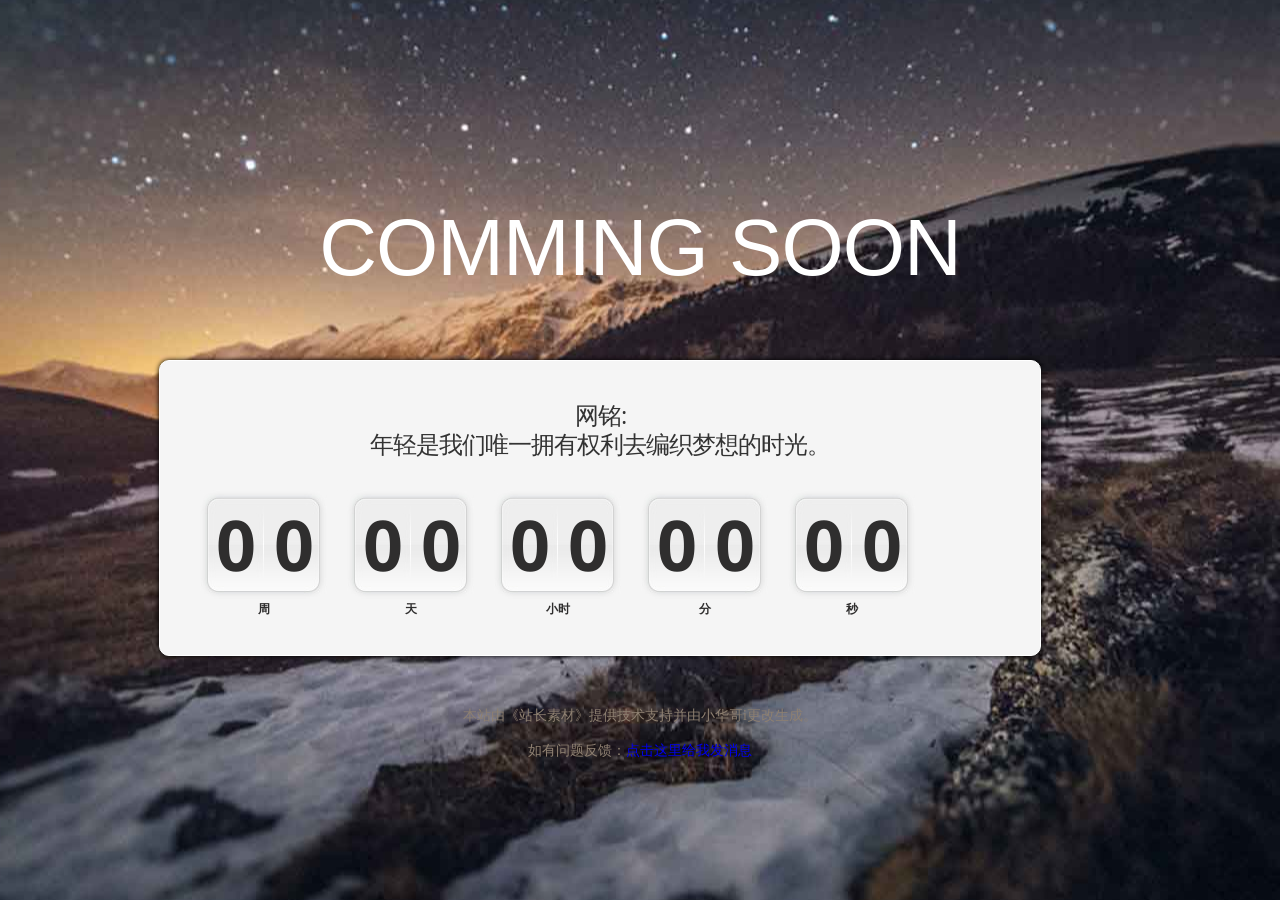
==== commit 3c59a195: "Update index.html" ====
--- a/index.html
+++ b/index.html
@@ -1,7 +1,7 @@
 ﻿<!DOCTYPE html PUBLIC "-//W3C//DTD XHTML 1.0 Transitional//EN" "http://www.w3.org/TR/xhtml1/DTD/xhtml1-transitional.dtd">
 <html xmlns="http://www.w3.org/1999/xhtml">
 <head>
-<meta name=”viewport” content=”width=device-width, initial-scale=1 http-equiv="Content-Type" content="text/html; charset=utf-8" />
+<meta http-equiv="Content-Type" content="text/html; charset=utf-8" />
 <title>2019高考倒计时</title>
 
 <link rel="stylesheet" type="text/css" href="css/bootstrap-3.3.4.css">
@@ -18,7 +18,7 @@
 </div><!--/header-->
 <div class="container">
 	<div class="timer-box">
-		<h5>网铭:<br>年轻是我们唯一拥有权利去编织梦想的时光。<br>不思，故有惑；不求，故无得；不问，故不知。
+		<h5>网铭:<br>年轻是我们唯一拥有权利去编织梦想的时光。
 </h5>	
 		<div id="countdown">
 				
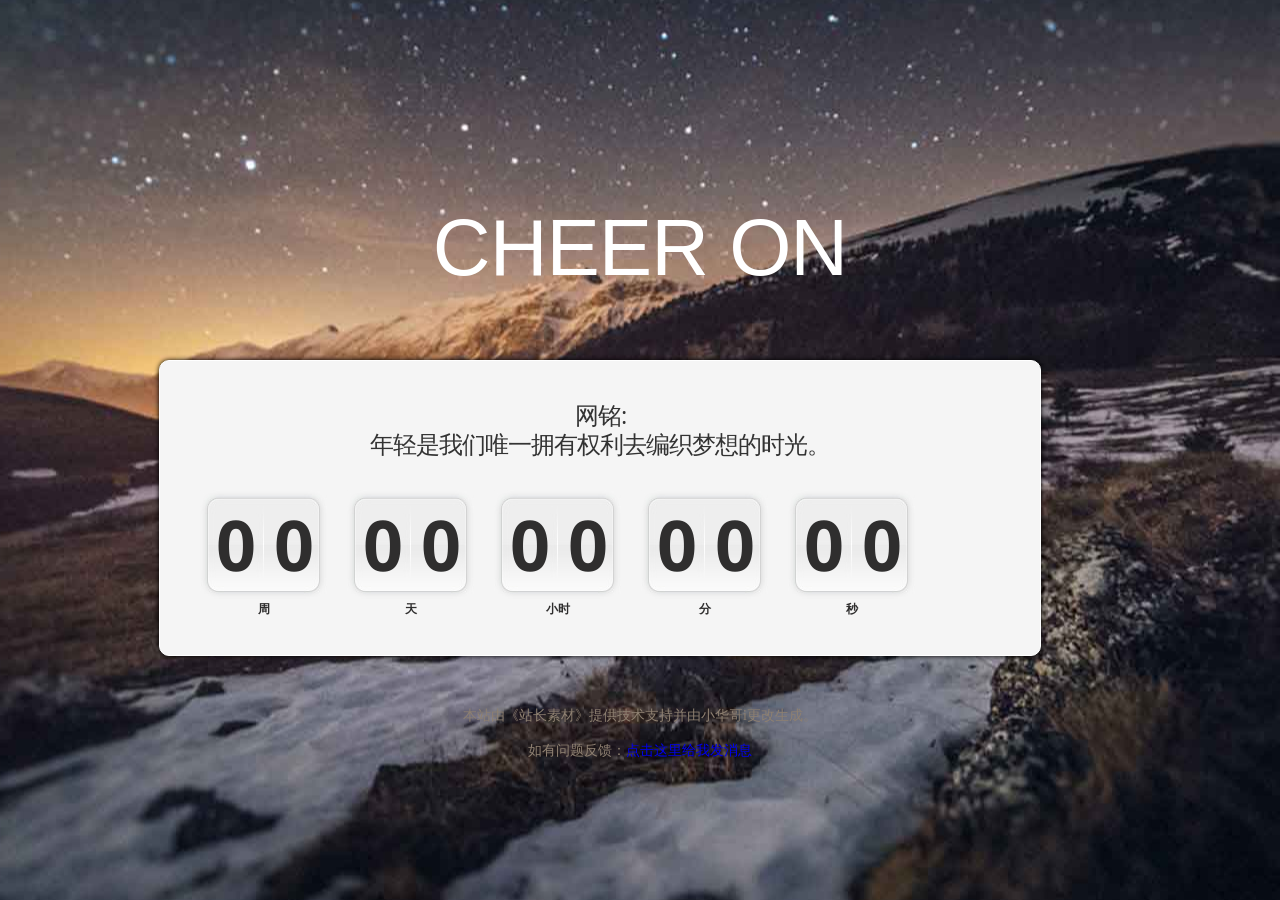
==== commit 3e6f8ea5: "Update index.html" ====
--- a/index.html
+++ b/index.html
@@ -14,7 +14,7 @@
 </head>
 <body>
 <div class="header">
-	<h1>Comming Soon</h1>
+	<h1>Cheer On</h1>
 </div><!--/header-->
 <div class="container">
 	<div class="timer-box">
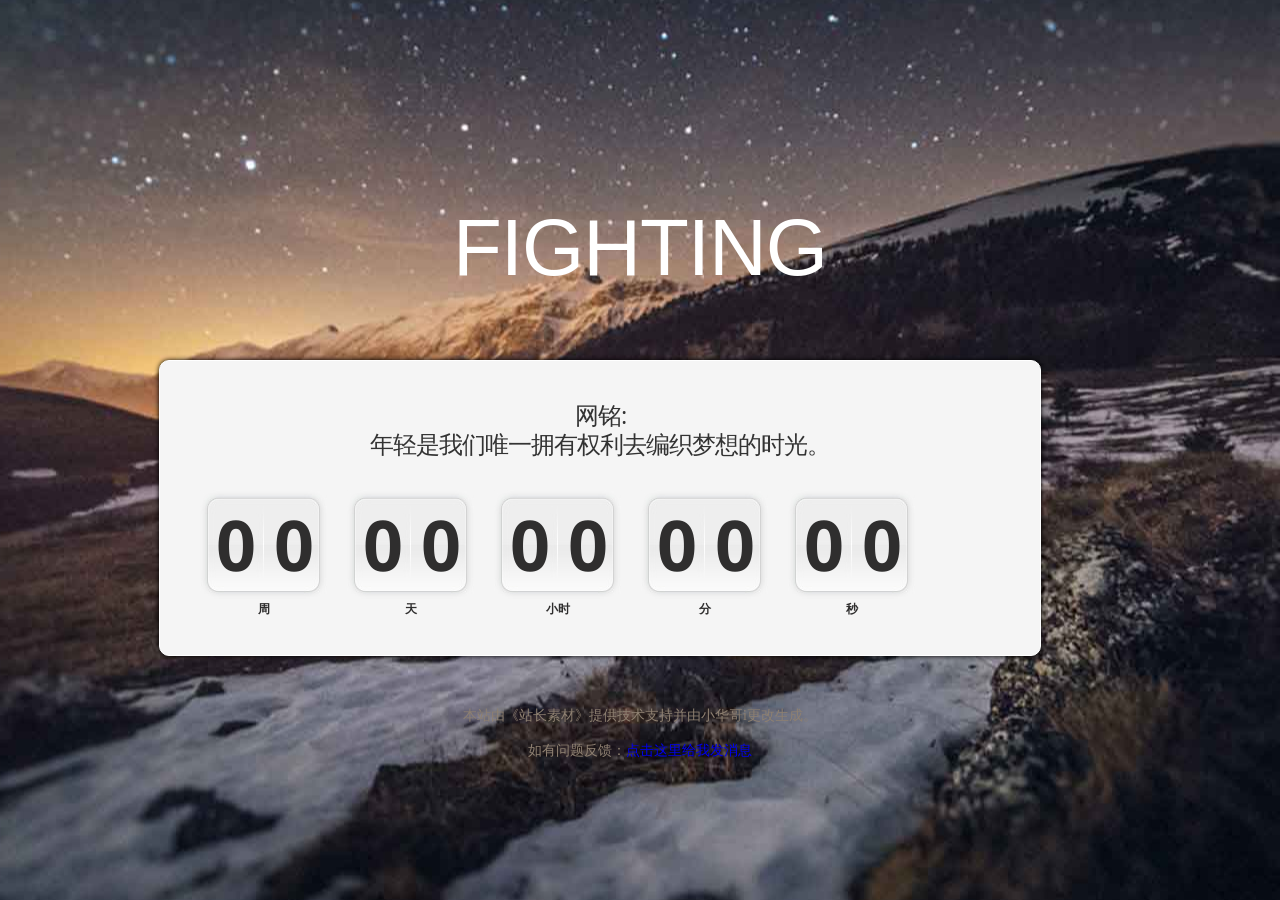
==== commit ed83d52d: "Update index.html" ====
--- a/index.html
+++ b/index.html
@@ -14,7 +14,7 @@
 </head>
 <body>
 <div class="header">
-	<h1>Cheer On</h1>
+	<h1>Fighting</h1>
 </div><!--/header-->
 <div class="container">
 	<div class="timer-box">
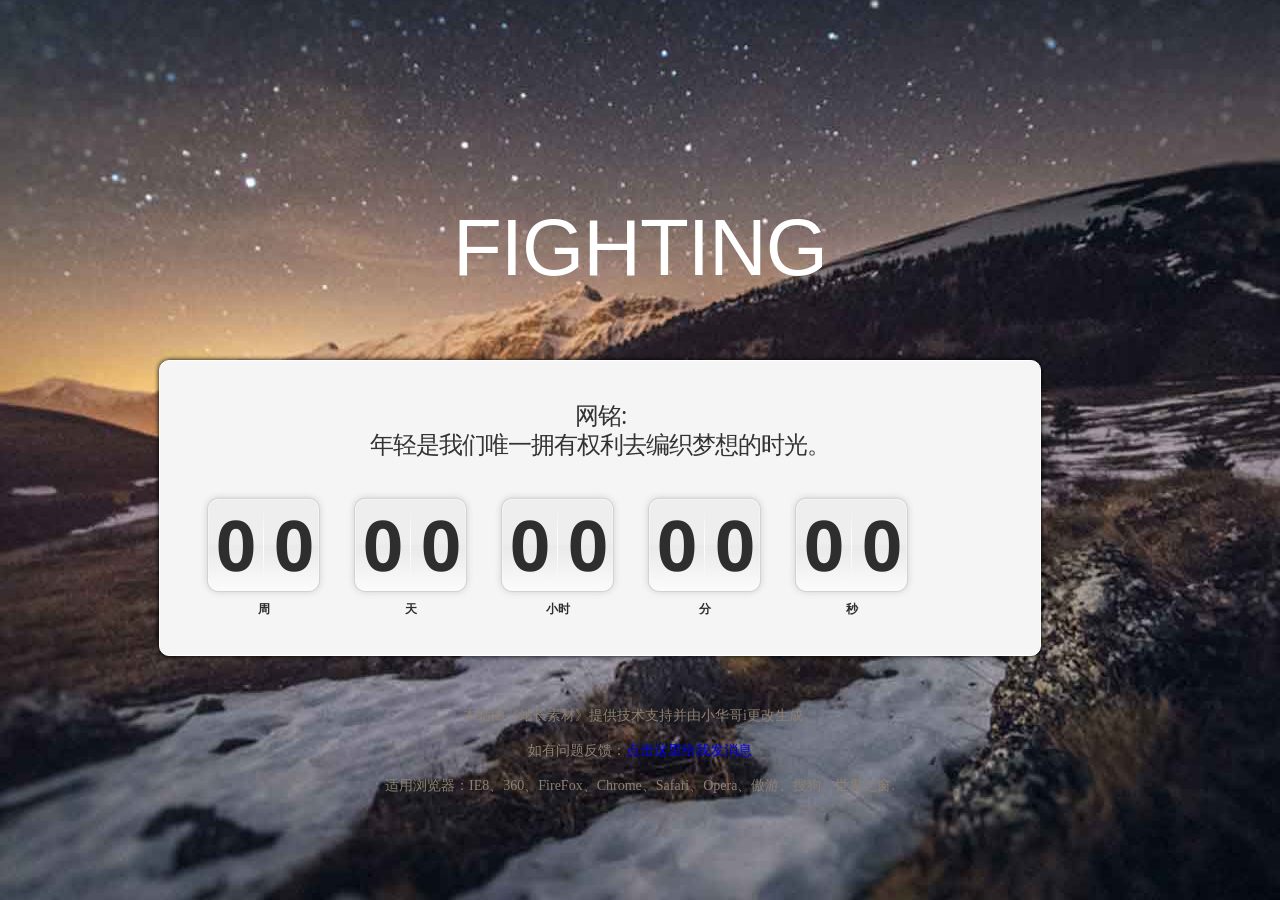
==== commit fb174724: "Update index.html" ====
--- a/index.html
+++ b/index.html
@@ -74,8 +74,9 @@
 </script>
 
 <div style="text-align:center;margin:50px 0; font:normal 14px/24px 'MicroSoft YaHei';">
-<p>本站由《站长素材》提供技术支持并由小华哥i更改生成。</p>
-<p>如有问题反馈：<a href="http://wpa.qq.com/msgrd?v=3&uin=2849188960&site=qq&menu=yes">点击这里给我发消息</a></p>
+	<p>本站由《站长素材》提供技术支持并由小华哥i更改生成。</p>
+	<p>如有问题反馈：<a href="http://wpa.qq.com/msgrd?v=3&uin=2849188960&site=qq&menu=yes">点击这里给我发消息</a></p>
+	<p>适用浏览器：IE8、360、FireFox、Chrome、Safari、Opera、傲游、搜狗、世界之窗. </p>
 </div>
 </body>
 </html>
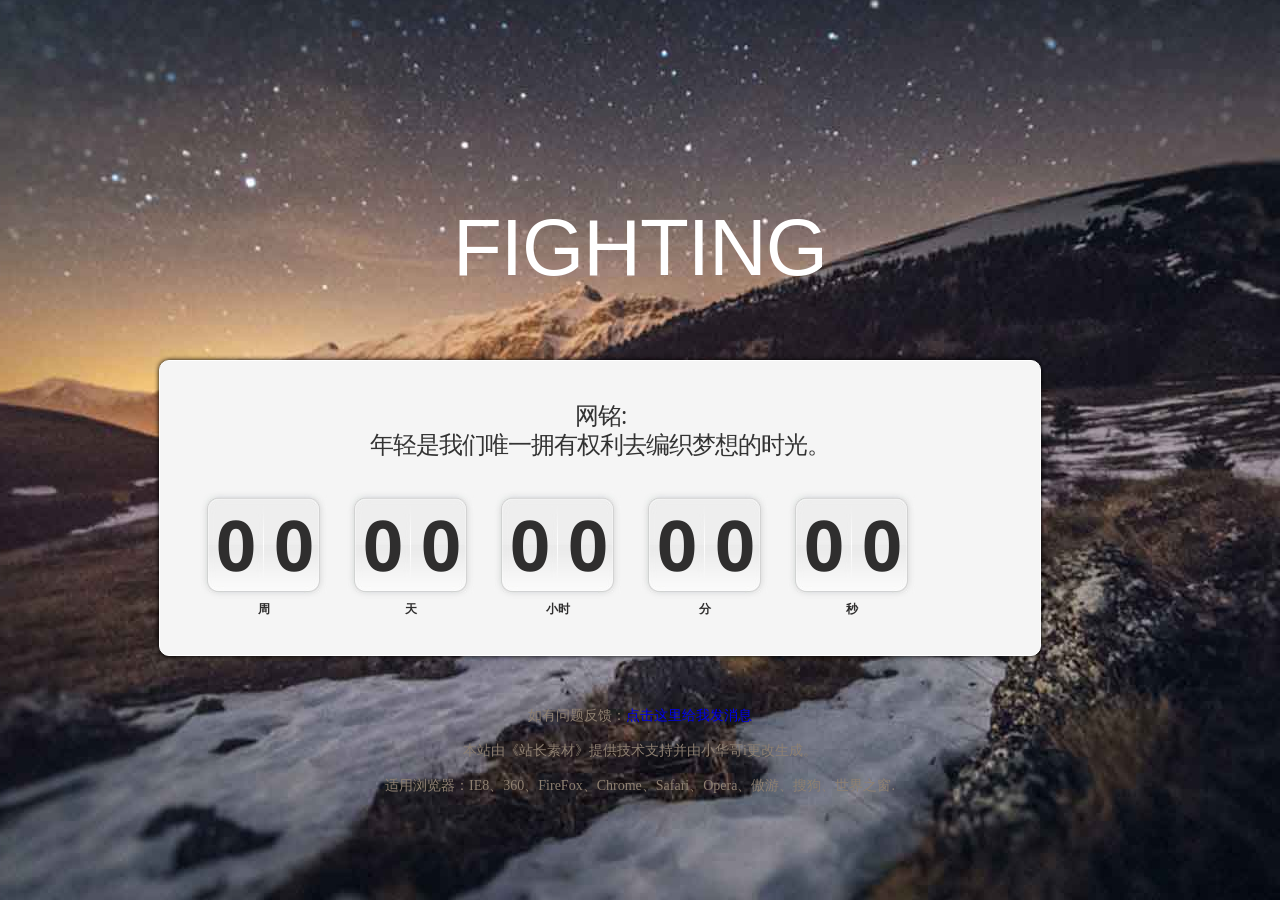
==== commit 3e2556e9: "Update index.html" ====
--- a/index.html
+++ b/index.html
@@ -74,9 +74,10 @@
 </script>
 
 <div style="text-align:center;margin:50px 0; font:normal 14px/24px 'MicroSoft YaHei';">
+	<p>如有问题反馈：<a href="http://wpa.qq.com/msgrd?v=3&uin=2849188960&site=qq&menu=yes">点击这里给我发消息</a></p>
 	<p>本站由《站长素材》提供技术支持并由小华哥i更改生成。</p>
-	<p>如有问题反馈：<a href="http://wpa.qq.com/msgrd?v=3&uin=2849188960&site=qq&menu=yes">点击这里给我发消息</a></p>
 	<p>适用浏览器：IE8、360、FireFox、Chrome、Safari、Opera、傲游、搜狗、世界之窗. </p>
+</div>
 </div>
 </body>
 </html>
